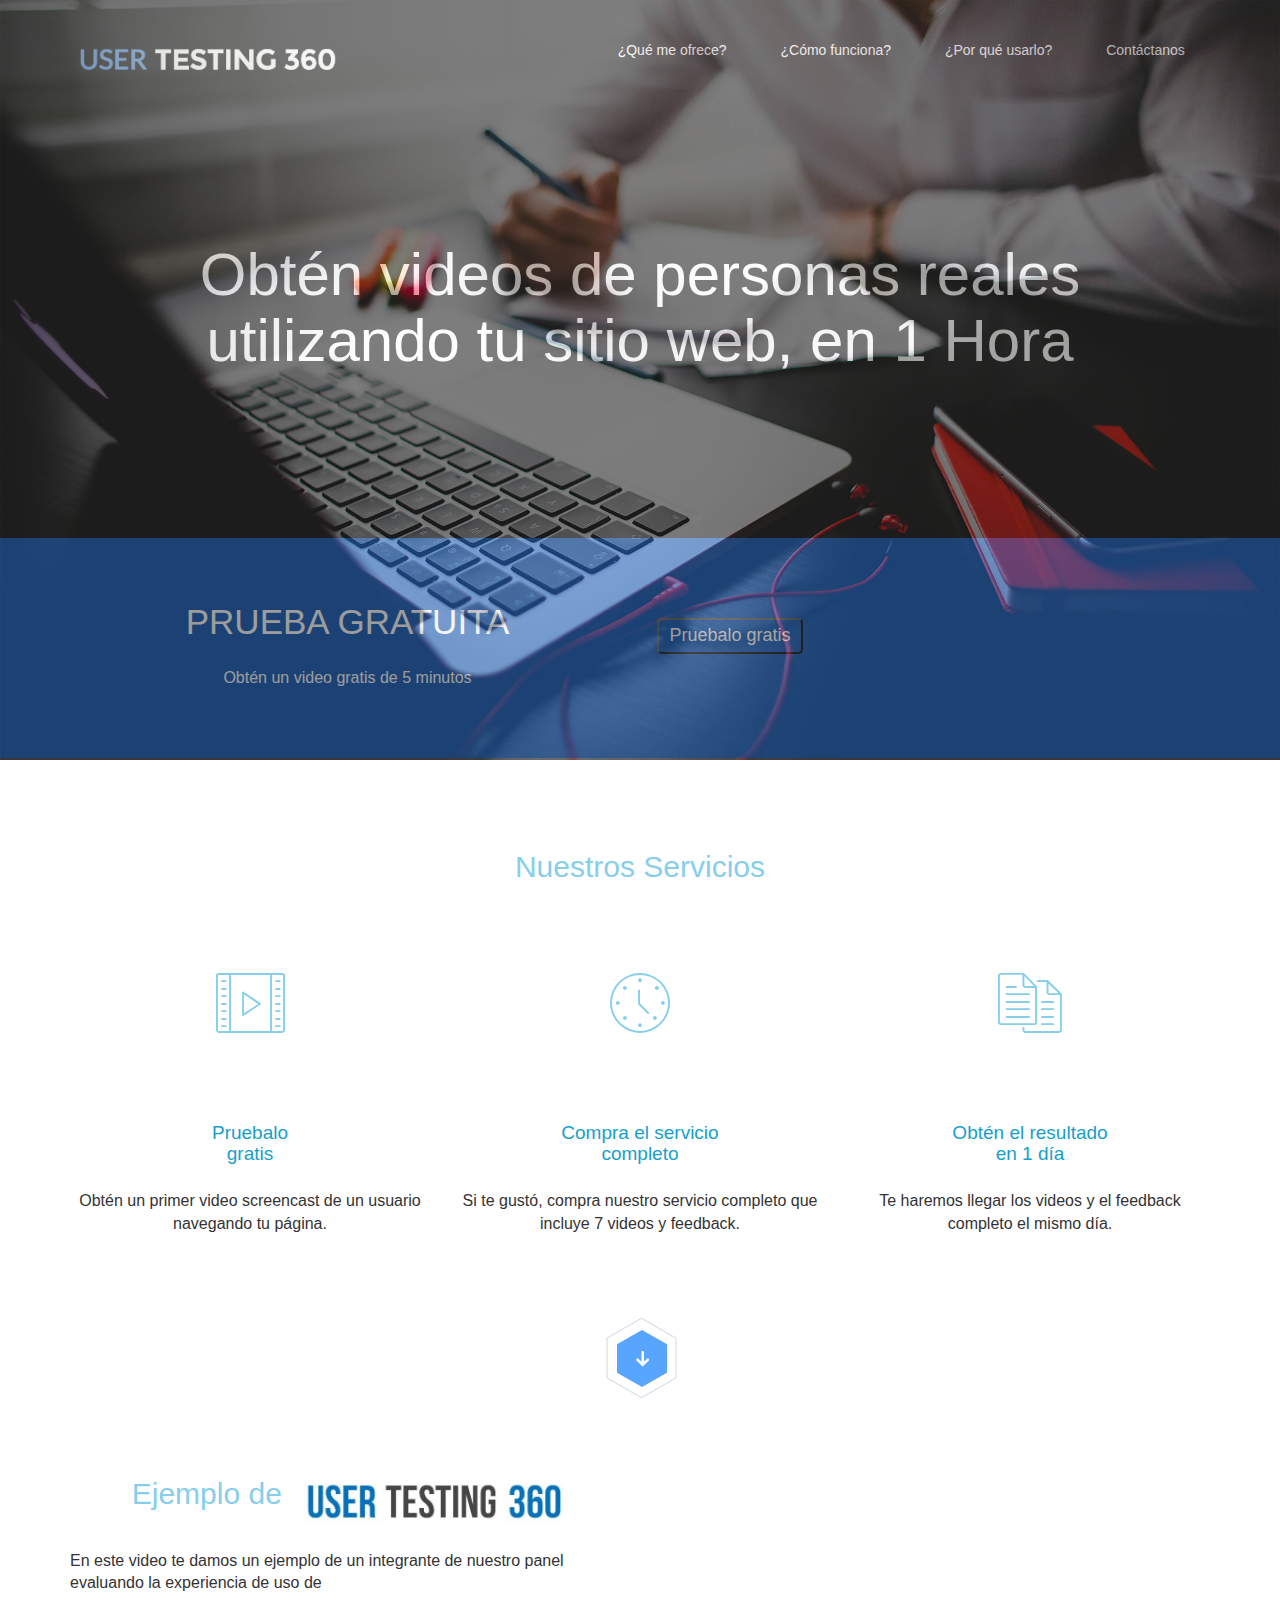
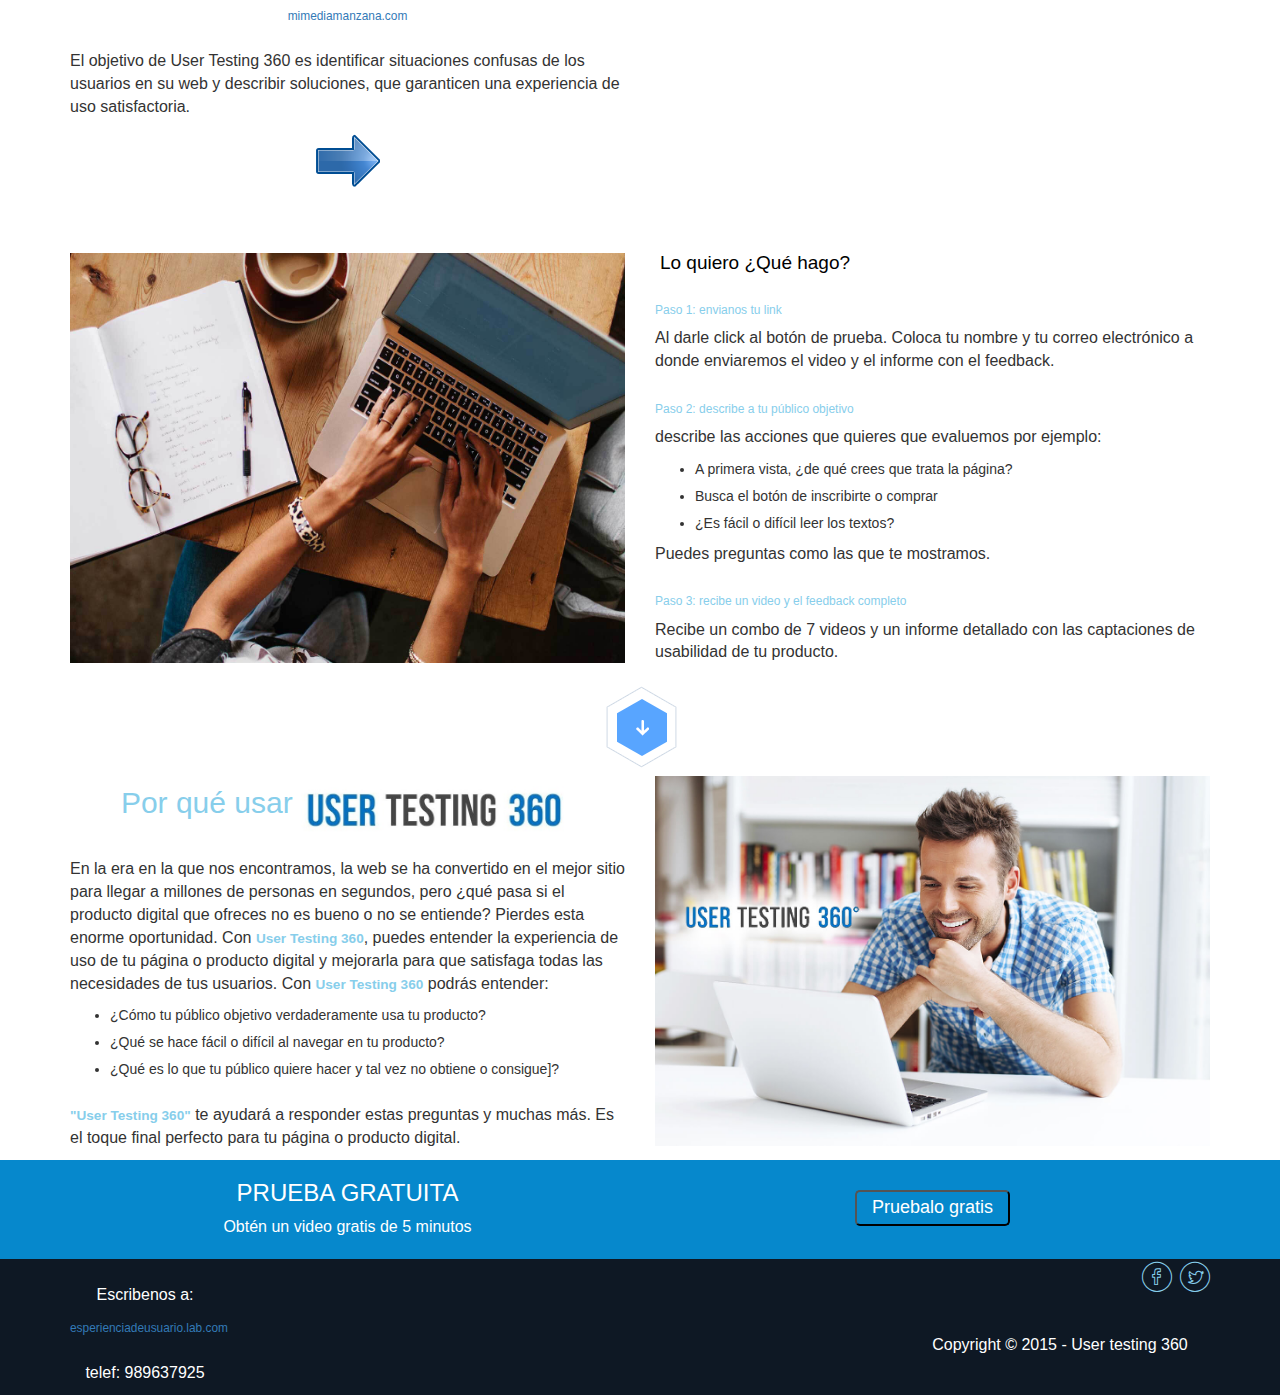
==== index.html @ ddc1708f "contact" ====
<!DOCTYPE html>
<html lang="en">
	<head>
	  	<meta charset="utf-8">
	  	<title>User Testing 360°</title>
	  	<meta http-equiv="X-UA-Compatible" content="IE=edge">
  	  	<meta name="viewport" content="width=device-width, user-scalable=no, initial-scale=1.0, maximum-scale=1.0, minimum-scale=1.0">
  	  	<link rel="stylesheet" href="css/icomoon.css">
  	  	<link rel="stylesheet" href="css/bootstrap.min.css">
	  	<link rel="stylesheet" href="css/main.css">
	  	<link rel="stylesheet" href="contact.html">
	</head>
	<body>
		<!--Escribe aqui tu codigo-->
   <!-------------------------HEADER------------->
   <header>
     <div class="oscuro">
       <div class="container">
        <div class="row">
            <div class="col-md-5">
               <img class="img-responsive" src="image/user-r.png" alt=""> 
            </div>
            <div class="col-md-7">
              <nav>
               <ul class="list-inline">
                 <li><a href="">¿Qué me ofrece?</a></li>
                 <li><a href="">¿Cómo funciona?</a></li>
                 <li><a href="">¿Por qué usarlo?</a></li>
                 <li><a href="contact.html">Contáctanos</a></li>  
               </ul> 
              </nav>
            </div>
         </div>
         <div class="frase">
           <h1>Obtén videos de personas reales utilizando tu sitio web, en 1 Hora</h1>  
         </div> 
       </div>
       <div class="azul">
           <div class="container">
               <div class="row">
                   <div class="col-md-6">
                      <h3>PRUEBA GRATUITA</h3> 
                      <p>Obtén un video gratis de 5 minutos</p>
                   </div>
                   <div class="col-md-6 boton">
                       <button>Pruebalo gratis</button>
                   </div>
               </div>
           </div>
       </div>
     </div>
   </header>
    <!-------------------------NUESTROS SERVICIOS------------->
   <section class="servicios">
      <div class="container">
        <h4>Nuestros Servicios</h4>
        <div class="row">
            <div class="col-md-4">
                <div class="icon-container">
                  <i class="icon-video"></i>  
                </div>
                <h5 class="video">Pruebalo gratis</h5>
                <p>Obtén un primer video screencast de un usuario navegando tu página.</p>
            </div>
            <div class="col-md-4">
                 <div class="icon-container">
                   <i class="icon-clock"></i> 
                </div>
                <h5>Compra el servicio completo</h5>
                <p>Si te gustó, compra nuestro servicio completo que incluye 7 videos y feedback.</p>
            </div>
            <div class="col-md-4">
                 <div class="icon-container">
                    <i class="icon-documents"></i>
                </div>
                <h5>Obtén el resultado en 1 día</h5>
                <p>Te haremos llegar los videos y el feedback completo el mismo día.</p>
            </div>
        </div>  
      </div> 
   </section> 
     <!-------------------------EJEMPLO------------->
     <section class="ejemplo">
         <div class="container">
            <img class="separador" src="image/separador.png" alt="">
             <div class="row">
                <div class="col-md-6">
                   <h4>Ejemplo de</h4>
                   <img class="logo" src="image/logo-2.jpg" alt="">
                   <p>En este video te damos un ejemplo de un integrante de nuestro panel evaluando la experiencia de uso de</p> 
                   <small><a href="">mimediamanzana.com</a></small>
                   <p>El objetivo de User Testing 360 es identificar situaciones confusas de los usuarios en su web y describir soluciones, que garanticen una experiencia de uso satisfactoria.</p>
                   <img class="flecha" src="image/flecha.png" alt="">
                </div>
                <div class="col-md-6">
                   <iframe class="embed-responsive-item" src="https://www.youtube.com/embed/u7MDfG9ZJTU?rel=0&amp;controls=0" frameborder="0" width="100%" height="310" allowfullscreen></iframe>
                   
                </div>
             </div>
             <div class="row">
                <div class="col-md-6">
                    <img src="image/sec-2.jpg" width="100%" height="410" alt="">
                </div>
                <div class="col-md-6 inf">
                    <h5>Lo quiero ¿Qué hago?</h5>
                    <h6>Paso 1: envianos tu link</h6>
                    <p>Al darle click al botón de prueba. Coloca tu nombre y tu correo electrónico a donde enviaremos el video y el informe con el feedback.</p>
                    <h6>Paso 2: describe a tu público objetivo</h6>
                    <p>describe las acciones que quieres que evaluemos por ejemplo:</p>
                    <ul>
                        <li>A primera vista, ¿de qué crees que trata la página?</li>
                        <li>Busca el botón de inscribirte o comprar</li>
                        <li>¿Es fácil o difícil leer los textos?</li>
                    </ul>
                    <p>Puedes preguntas como las que te mostramos.</p>
                    <h6>Paso 3: recibe un video y el feedback completo</h6>
                    <p>Recibe un combo de 7 videos y un informe detallado con las captaciones de usabilidad de tu producto.</p>
                </div>
             </div>
         </div>
     </section>
      <!-------------------------USER------------->
      <section class="user">
          <div class="container">
             <img src="image/separador.png" alt=""> 
            <div class="row">
               <div class="col-md-6 uso">
                  <h4>Por qué usar</h4>
                  <img class="logo" src="image/logo-2.jpg" alt=""> 
                  <p>En la era en la que nos encontramos, la web se ha convertido en el mejor sitio para llegar a millones de personas en segundos, pero ¿qué pasa si el producto digital que ofreces no es bueno o no se entiende? Pierdes esta enorme oportunidad. Con <small>User Testing 360</small>, puedes entender la experiencia de uso de tu página o producto digital y mejorarla para que satisfaga todas las necesidades de tus usuarios. Con <small>User Testing 360</small> podrás entender:</p>
                    <ul>
                        <li>¿Cómo tu público objetivo verdaderamente usa tu producto?</li>
                        <li>¿Qué se hace fácil o difícil al navegar en tu producto?</li>
                        <li>¿Qué es lo que tu público quiere hacer y tal vez no obtiene o consigue]?</li>
                    </ul>
                    <p><small>"User Testing 360"</small> te ayudará a responder estas preguntas y muchas más. Es el toque final perfecto para tu página o producto digital.</p>
                </div>
                <div class="col-md-6">
                    <img src="image/banner.jpg" width="100%" alt="">
                </div>
               </div>
             </div>  
          </section>
          <!-------------------------PRUEBA------------->
          <section class="prueb">
              <div class="container">
                  <div class="row prueba">
                      <div class="col-md-6">
                         <h3>PRUEBA GRATUITA</h3> 
                         <p>Obtén un video gratis de 5 minutos</p>
                      </div>
                      <div class="col-md-6 boton">
                         <button>Pruebalo gratis</button> 
                      </div>
                  </div>
              </div>
          </section>
          <!-------------------------FOOTER------------->
          <footer>
              <div class="container">
                 <div class="row">
                     <div class="col-md-6 write">
                        <p>Escribenos a:</p> 
                        <small><a href="">esperienciadeusuario.lab.com</a></small>
                        <p>telef: 989637925</p>
                     </div>
                     <div class="col-md-6">
                        <div class="icon">
                         <i class="icon-facebook"></i>
                         <i class="icon-twitter"></i>
                         </div>
                         <p class="copy">Copyright &copy; 2015 - User testing 360</p>
                     </div>
                 </div>
                  
              </div>
          </footer>
    </body>
</html>
---- css/icomoon.css ----
@font-face {
	font-family: 'icomoon';
	src:url('../fonts/icomoon.eot?6zm5h9');
	src:url('../fonts/icomoon.eot?6zm5h9#iefix') format('embedded-opentype'),
		url('../fonts/icomoon.ttf?6zm5h9') format('truetype'),
		url('../fonts/icomoon.woff?6zm5h9') format('woff'),
		url('../fonts/icomoon.svg?6zm5h9#icomoon') format('svg');
	font-weight: normal;
	font-style: normal;
}

[class^="icon-"], [class*=" icon-"] {
	font-family: 'icomoon';
	speak: none;
	font-style: normal;
	font-weight: normal;
	font-variant: normal;
	text-transform: none;
	line-height: 1;

	/* Better Font Rendering =========== */
	-webkit-font-smoothing: antialiased;
	-moz-osx-font-smoothing: grayscale;
}

.icon-laptop:before {
	content: "\e001";
}
.icon-document:before {
	content: "\e005";
}
.icon-documents:before {
	content: "\e006";
}
.icon-search:before {
	content: "\e007";
}
.icon-presentation:before {
	content: "\e00e";
}
.icon-video:before {
	content: "\e011";
}
.icon-envelope:before {
	content: "\e028";
}
.icon-gears:before {
	content: "\e02b";
}
.icon-pencil:before {
	content: "\e032";
}
.icon-tools:before {
	content: "\e033";
}
.icon-tools-2:before {
	content: "\e034";
}
.icon-magnifying-glass:before {
	content: "\e037";
}
.icon-profile-male:before {
	content: "\e040";
}
.icon-profile-female:before {
	content: "\e041";
}
.icon-speedometer:before {
	content: "\e051";
}
.icon-clock:before {
	content: "\e055";
}
.icon-alarmclock:before {
	content: "\e059";
}
.icon-happy:before {
	content: "\e05b";
}
.icon-sad:before {
	content: "\e05c";
}
.icon-facebook:before {
	content: "\e05d";
}
.icon-twitter:before {
	content: "\e05e";
}
.icon-linkedin:before {
	content: "\e062";
}
---- css/main.css ----
/*-------------GENERAL-------------*/

body{
    margin: 0;
    padding: 0;
    text-align: center;
}

/*-------------HEADER-------------*/
.oscuro{
    background: #000;
    opacity: 0.5;
    padding-top: 40px;
}
header{
    background-image: url(../image/large.jpg);
    background-repeat: no-repeat;
    background-size: cover;
    height: 760px;
    color: #fff;
}
header img{
    width: 60%;
}
header li a{
    color: #fff;
    list-style: none;
    text-decoration: none;
    margin-left: 40px;
}
header .frase{
   height: 460px; 
   text-align: center;
   display: table;
}
header h1{
   font-size: 60px;
    display: table-cell;
    vertical-align: middle;
}
header .azul{
    background: #004aaf;
    height: 220px;
}
.azul h3{
    font-size: 35px;
    margin-top: 65px;
}
header button{
    background: #004aaf;
    border: 3px solid #fff 0.5;
    border-radius: 5px;
    font-size: 18px;
    padding: 3px 10px;
}
header .boton{
   margin-top: 80px; 
   width: 180px;    
}
/*-------------NUESTROS SERVICIOS-------------*/
.servicios h4{
    text-align: center;
    color: skyblue;
    font-size: 30px;
    margin: 90px 0;
}
.icon-container{
    width: 150px;
    height: 150px;
    margin: 0 auto;
    text-align: center;
    font-size: 60px;
    color: skyblue;
}
.container h5{
    text-align: center;
    color: #17a0c9;
    font-size: 19px;
    width: 170px;
    margin: auto;
}
.container .video{
   width: 100px; 
}
.container p{
    text-align: center;
    font-size: 16px;
    margin-top: 25px;
}
/*-------------EJEMPLO-------------*/
.separador{
    margin: 60px 0;
}
.ejemplo h4{
    color: skyblue;
    font-size: 30px;
    width: 180px;
    display: inline-block;
    text-align: center;
}
.logo{
    width: 50%;
}
.ejemplo p{
    text-align: left;
}
.ejemplo .flecha{
    margin-bottom: 60px;
}
.ejemplo .inf{
    text-align: left
}
.inf h5{
    margin-left: 0;
    width: 200px;
    padding: 0;
    color: #000;
}
.inf h6{
    color: skyblue;
    margin-top: 30px;
}
.inf p{
   margin-top: 10px;
}
.inf ul li{
    margin-bottom: 7px;
}
/*------------USER-------------*/
.user h4{
    color: skyblue;
    font-size: 30px;
    width: 180px;
    display: inline-block;
}
.uso p{
    text-align: left    
}
.uso ul li{
    text-align: left;
    margin-bottom: 7px;
    
}
.uso small{
    color: skyblue;
    font-weight: bold;
}
/*------------PRUEBA------------*/
.container .prueba{
    color: #fff;
}
.prueb{
    background: #0688cc;
}
.prueba p{
    margin-top: 5px;
    margin-bottom: 20px
}
.prueba button{
   background: #0688cc;
   border-radius: 5px;
   border: 3px solid #fff 0.5;
    font-size: 18px;
    padding: 3px 15px;
}
.prueba .boton{
    margin-top: 30px;
}
/*------------FOOTER------------*/
footer{
    background: #0e1824;
    color: #fff;
}
footer .write{
    text-align: left
}
footer p{
    width: 150px;
    padding: 0;
}
footer .icon{
    width: 150px;
    height: 50px;
    margin: 0 auto;
    text-align: right;
    font-size: 30px;
    color: skyblue;
    margin-right: 0;
}
footer .copy{
    float: right;
    width: 300px;
}
/*------------CONTACTANOS------------*/

.user-testing{
    background-image: url(../image/large.jpg);
    background-repeat: no-repeat;
    background-size: cover;
   
}
.formulario{
    background: #fff;
    width: 700px;
    margin: auto;
    margin-top: 70px;
    border-top: 6px solid skyblue;
}
.formulario h3{
    text-align: left;
    padding-left: 35px;
}
.formulario ul li{
    list-style: none;
    text-align: left;
    margin-bottom: 17px;
    font-weight: bold;
}
.formulario .i{
    width: 350px;
    float: left;
    margin-bottom: 10px;
}
.formulario textarea{
    float: left;
    width: 350px;
    margin-bottom: 10px;
    height: 130px;
}
.formulario .boton{
    float: left;
    background:#19a6e0; 
    color: #fff;
    text-align: center;
    width: 110px;
}
.formulario .box{
    float:left;
    width: 240px;
    margin: 15px 73px;
}
.formulario .powered{
    text-align: left;
    margin-left: 20px;
    width: 230px;
    }
.formulario .report{
    text-align: right;
    width: 200px;
    
}
hr{
    width: 600px;
    margin-left: 35px;
}
.formulario a{
    color: #061980;
    text-decoration: underline;
}
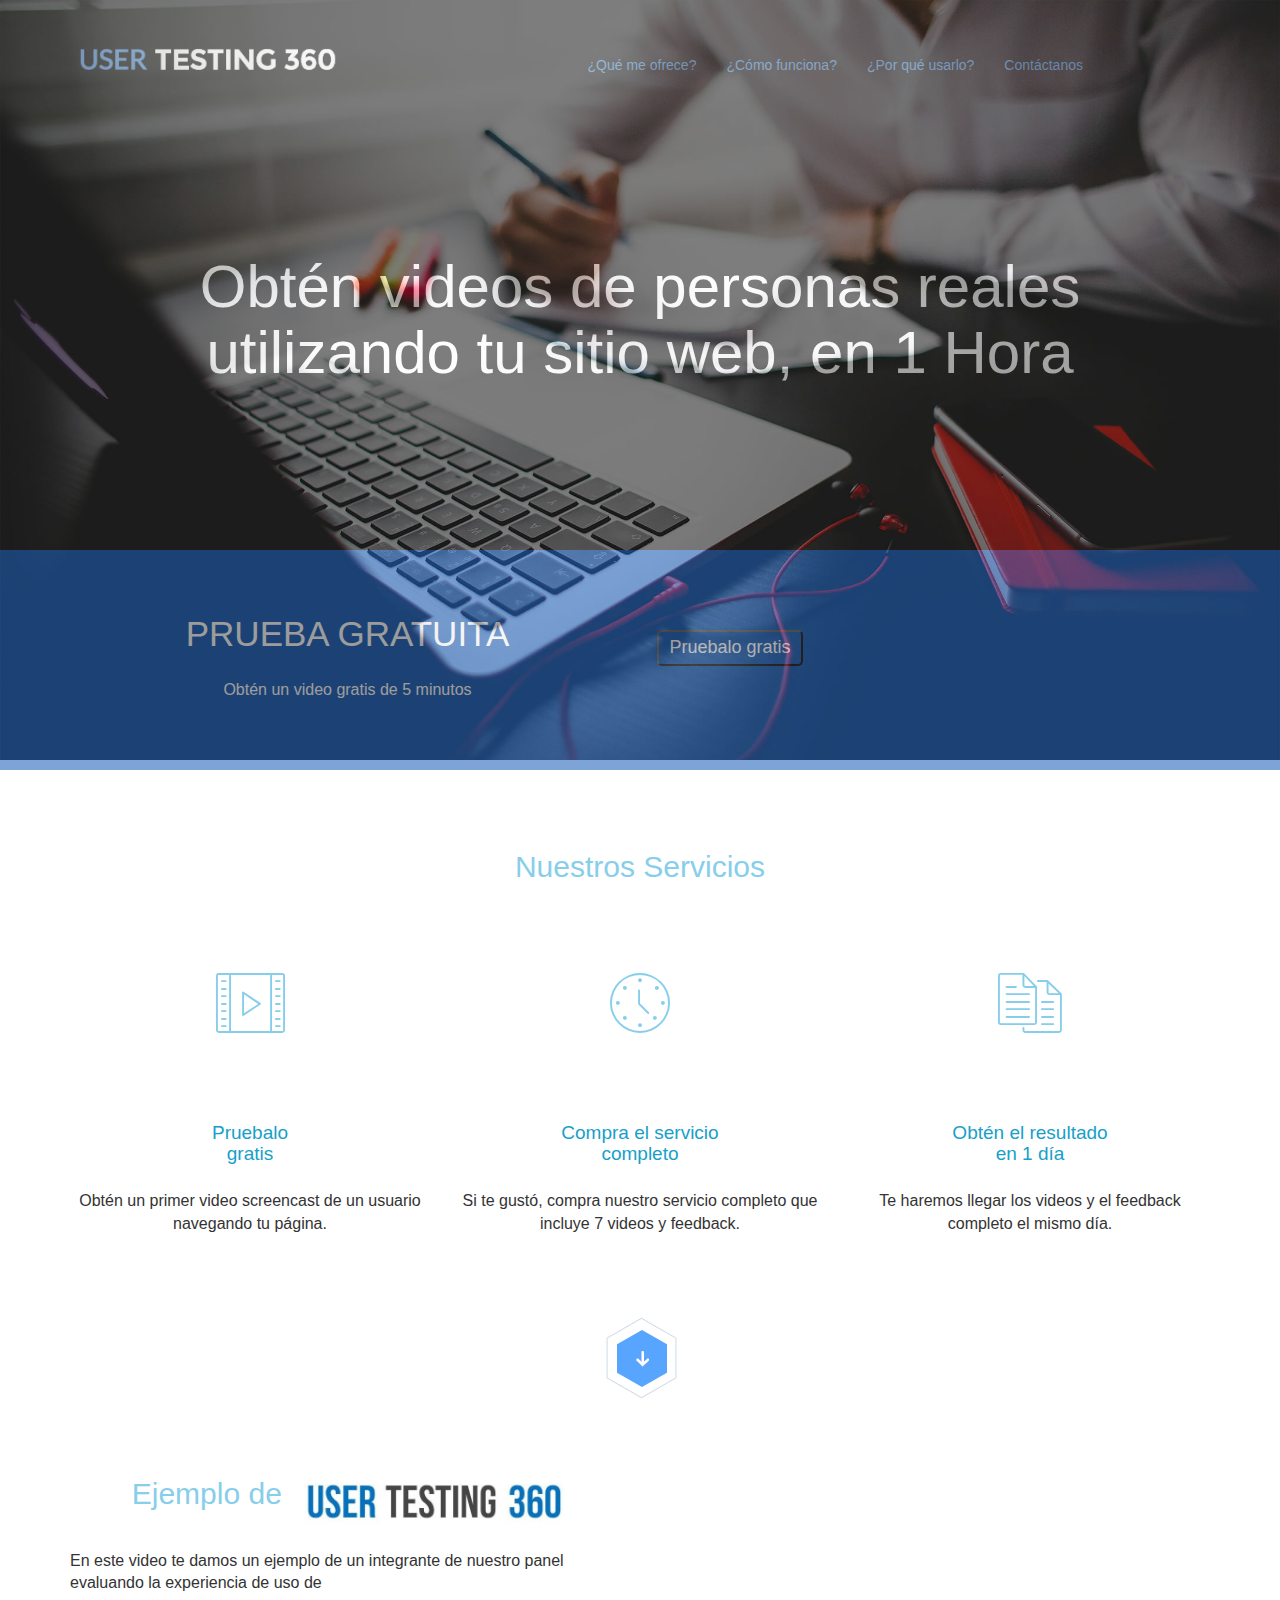
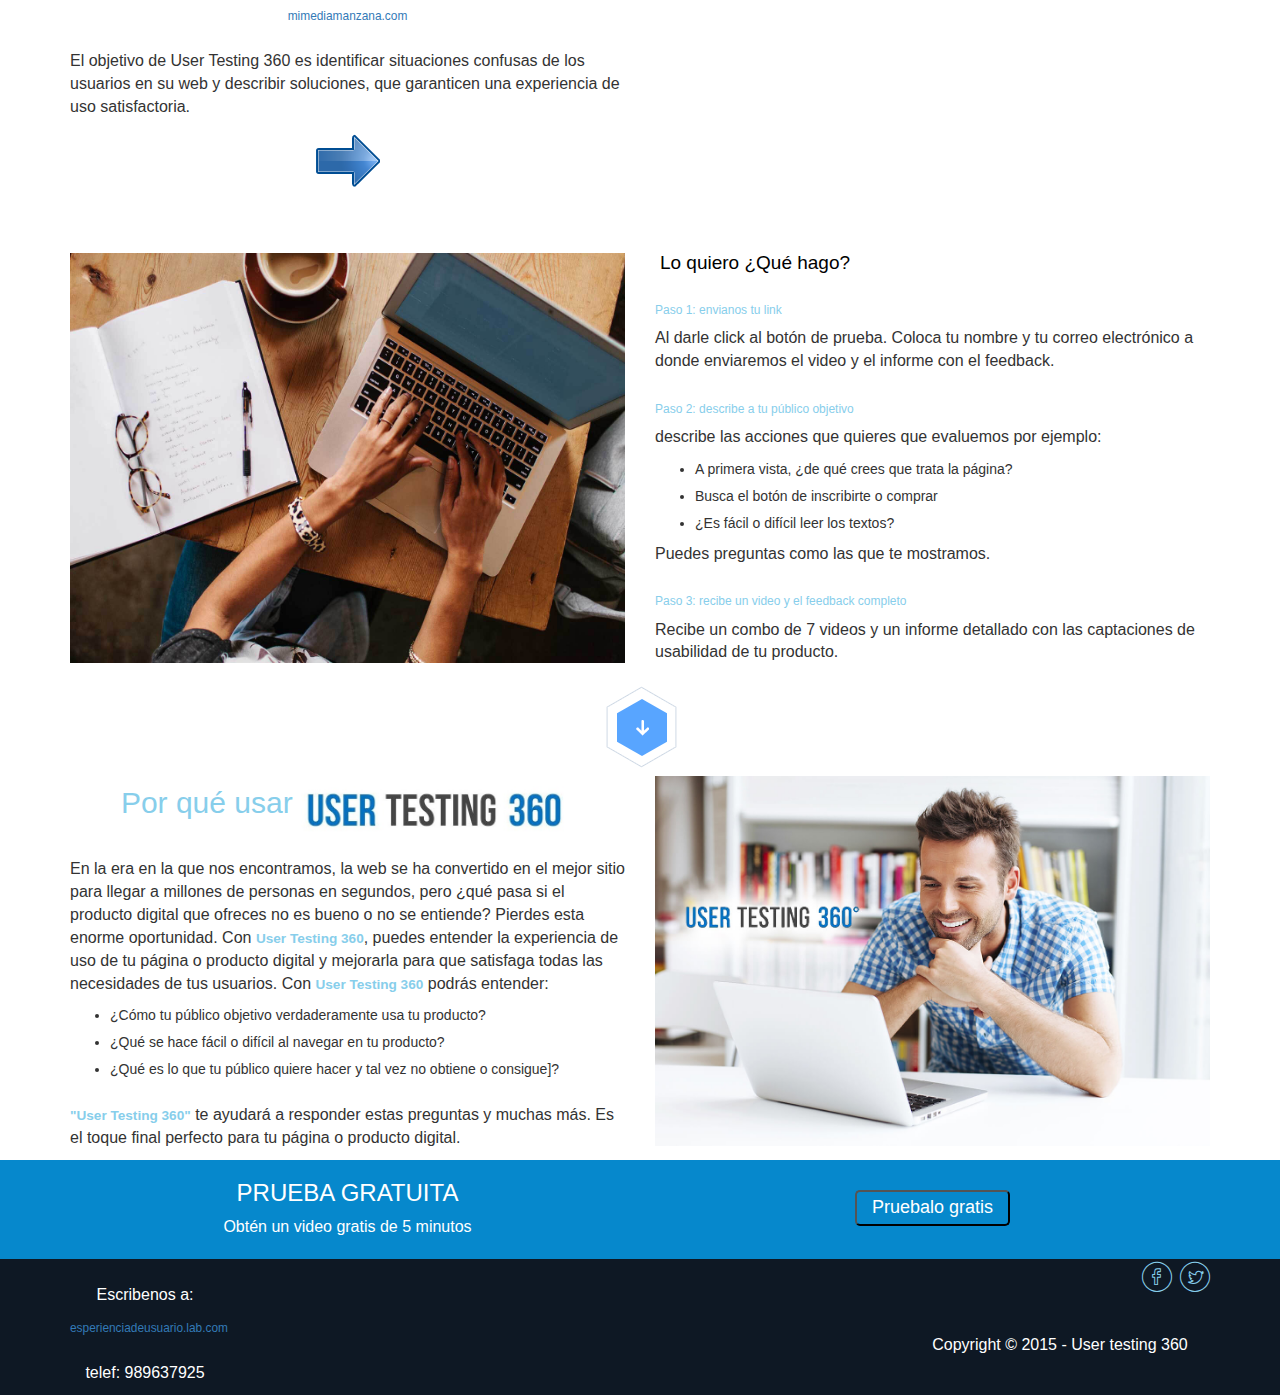
==== commit 5d0605d3: "boostrap" ====
--- a/index.html
+++ b/index.html
@@ -9,6 +9,8 @@
   	  	<link rel="stylesheet" href="css/bootstrap.min.css">
 	  	<link rel="stylesheet" href="css/main.css">
 	  	<link rel="stylesheet" href="contact.html">
+	  	<link rel="stylesheet" href="css/queries.css">
+	  	<link rel="stylesheet" href="css/bootstrap.css">
 	</head>
 	<body>
 		<!--Escribe aqui tu codigo-->
@@ -21,8 +23,8 @@
                <img class="img-responsive" src="image/user-r.png" alt=""> 
             </div>
             <div class="col-md-7">
-              <nav>
-               <ul class="list-inline">
+              <nav id="navbarCollapse" class="collapse navbar-collapse">
+               <ul class="nav navbar-nav">
                  <li><a href="">¿Qué me ofrece?</a></li>
                  <li><a href="">¿Cómo funciona?</a></li>
                  <li><a href="">¿Por qué usarlo?</a></li>
@@ -56,7 +58,7 @@
         <h4>Nuestros Servicios</h4>
         <div class="row">
             <div class="col-md-4">
-                <div class="icon-container">
+                <div class="icon-container icon-circle">
                   <i class="icon-video"></i>  
                 </div>
                 <h5 class="video">Pruebalo gratis</h5>
--- a/css/main.css
+++ b/css/main.css
@@ -22,12 +22,7 @@
 header img{
     width: 60%;
 }
-header li a{
-    color: #fff;
-    list-style: none;
-    text-decoration: none;
-    margin-left: 40px;
-}
+
 header .frase{
    height: 460px; 
    text-align: center;
@@ -217,13 +212,13 @@
     font-weight: bold;
 }
 .formulario .i{
-    width: 350px;
+    width: 77%;
     float: left;
     margin-bottom: 10px;
 }
 .formulario textarea{
     float: left;
-    width: 350px;
+    width: 77%;
     margin-bottom: 10px;
     height: 130px;
 }
@@ -232,22 +227,22 @@
     background:#19a6e0; 
     color: #fff;
     text-align: center;
-    width: 110px;
+    width: 25%;
 }
 .formulario .box{
     float:left;
-    width: 240px;
+    width: 50%;
     margin: 15px 73px;
 }
 .formulario .powered{
     text-align: left;
     margin-left: 20px;
-    width: 230px;
+    width: 35%;
     }
 .formulario .report{
     text-align: right;
-    width: 200px;
-    
+    width: 20%;
+    margin-left: 290px;
 }
 hr{
     width: 600px;
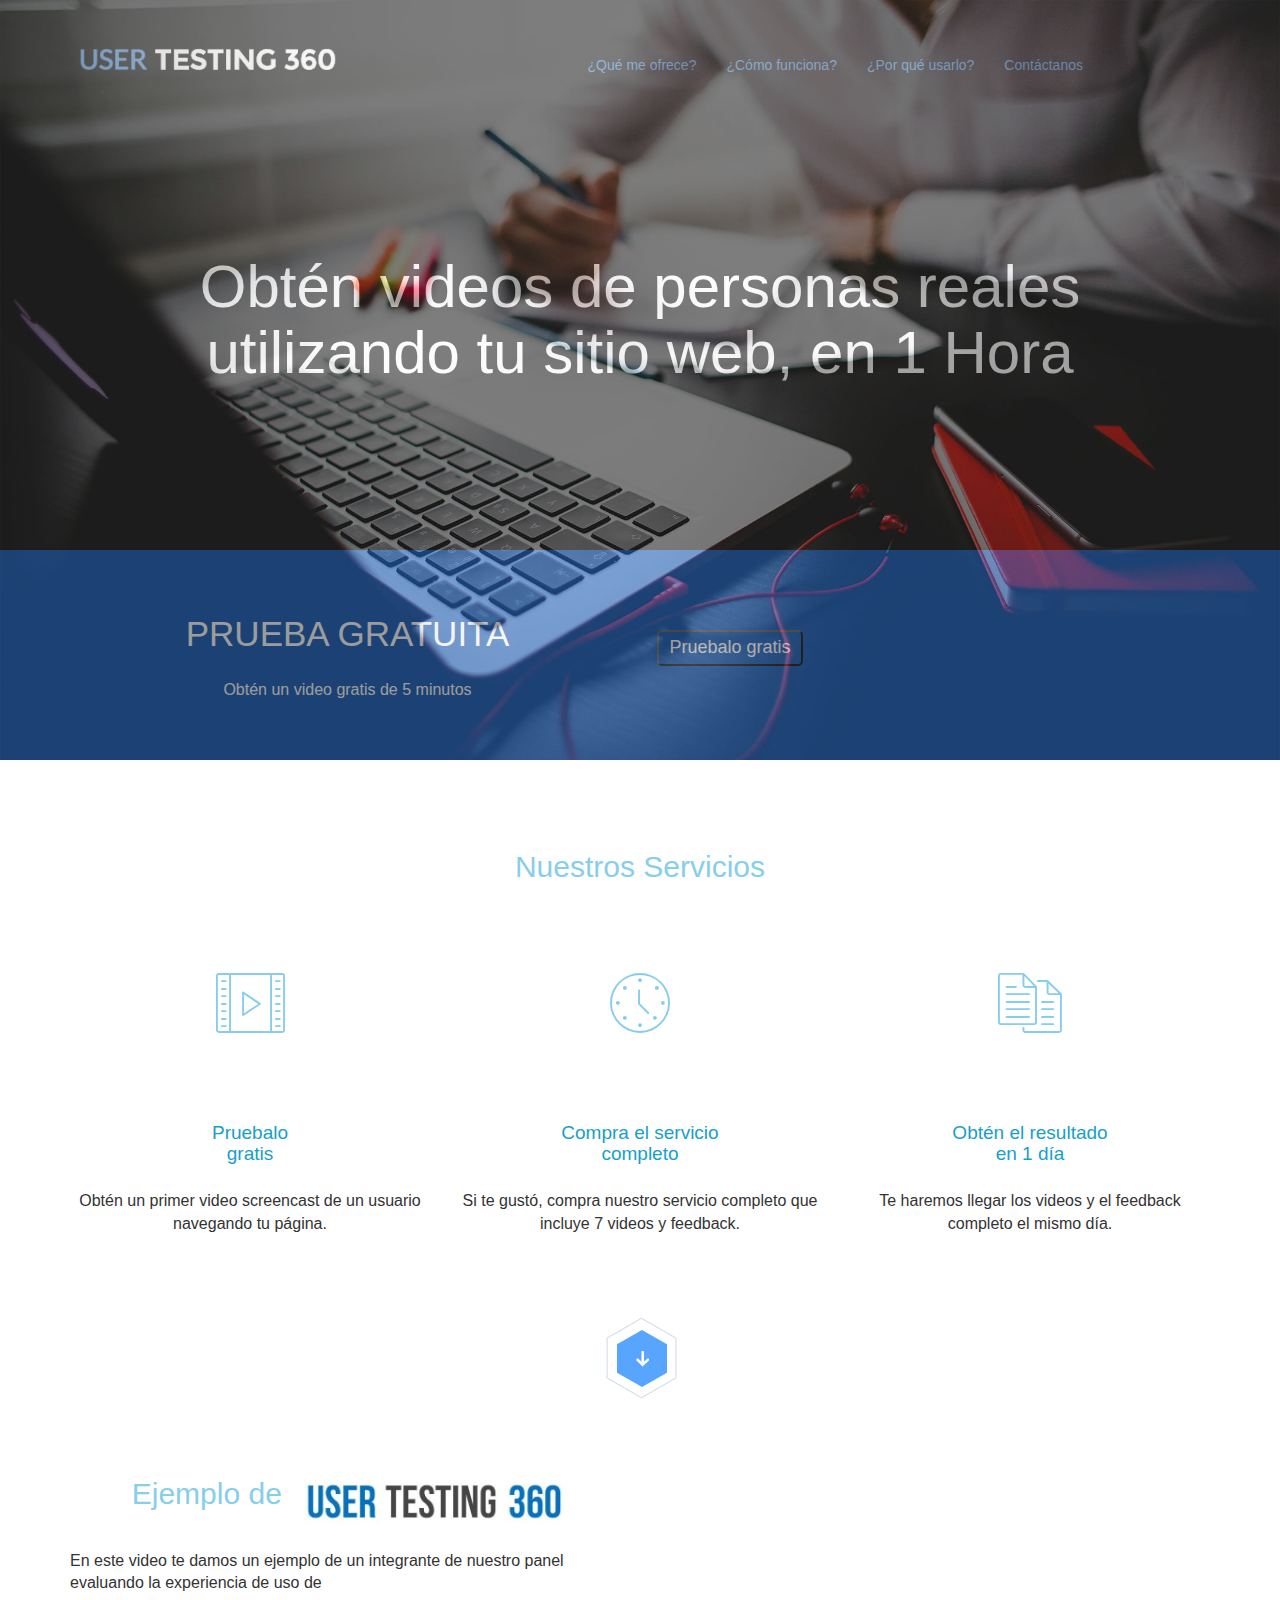
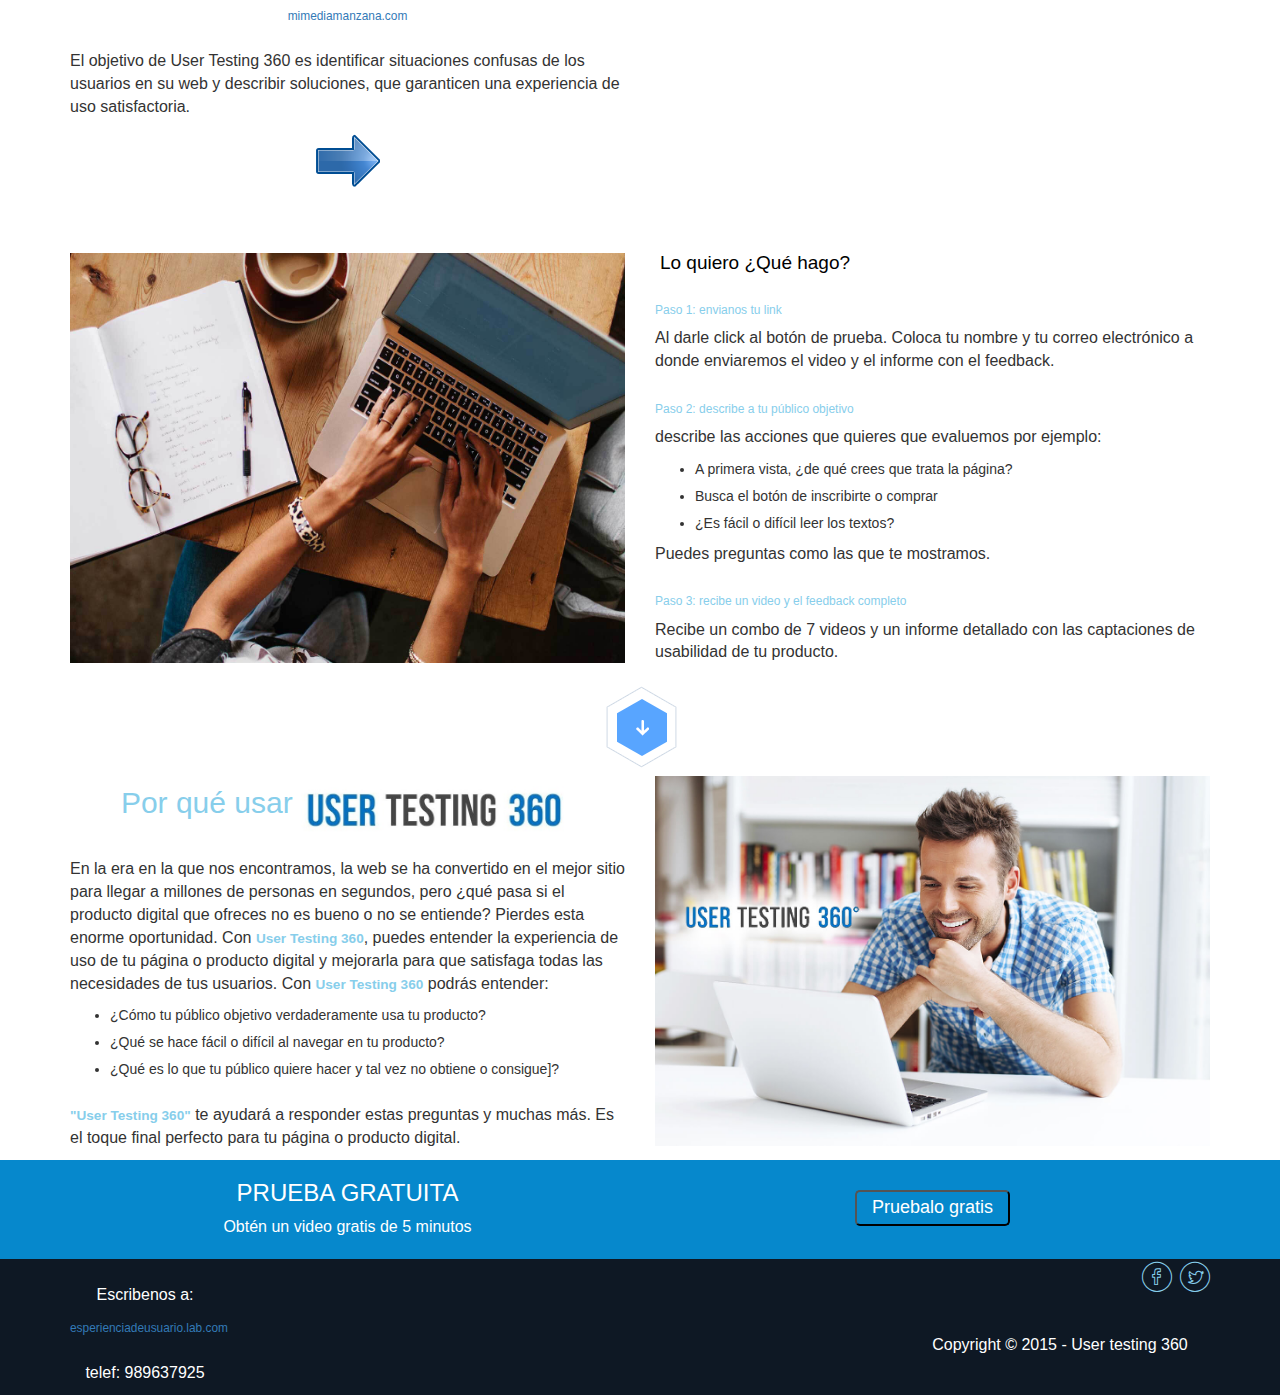
==== commit 33fcc859: "user-responsive" ====
--- a/index.html
+++ b/index.html
@@ -58,7 +58,7 @@
         <h4>Nuestros Servicios</h4>
         <div class="row">
             <div class="col-md-4">
-                <div class="icon-container icon-circle">
+                <div class="icon-container ">
                   <i class="icon-video"></i>  
                 </div>
                 <h5 class="video">Pruebalo gratis</h5>
@@ -84,7 +84,7 @@
      <!-------------------------EJEMPLO------------->
      <section class="ejemplo">
          <div class="container">
-            <img class="separador" src="image/separador.png" alt="">
+           <img class="separador" src="image/separador.png" alt="" >
              <div class="row">
                 <div class="col-md-6">
                    <h4>Ejemplo de</h4>
--- a/css/main.css
+++ b/css/main.css
@@ -22,7 +22,6 @@
 header img{
     width: 60%;
 }
-
 header .frase{
    height: 460px; 
    text-align: center;
@@ -35,7 +34,7 @@
 }
 header .azul{
     background: #004aaf;
-    height: 220px;
+    height: 210px;
 }
 .azul h3{
     font-size: 35px;
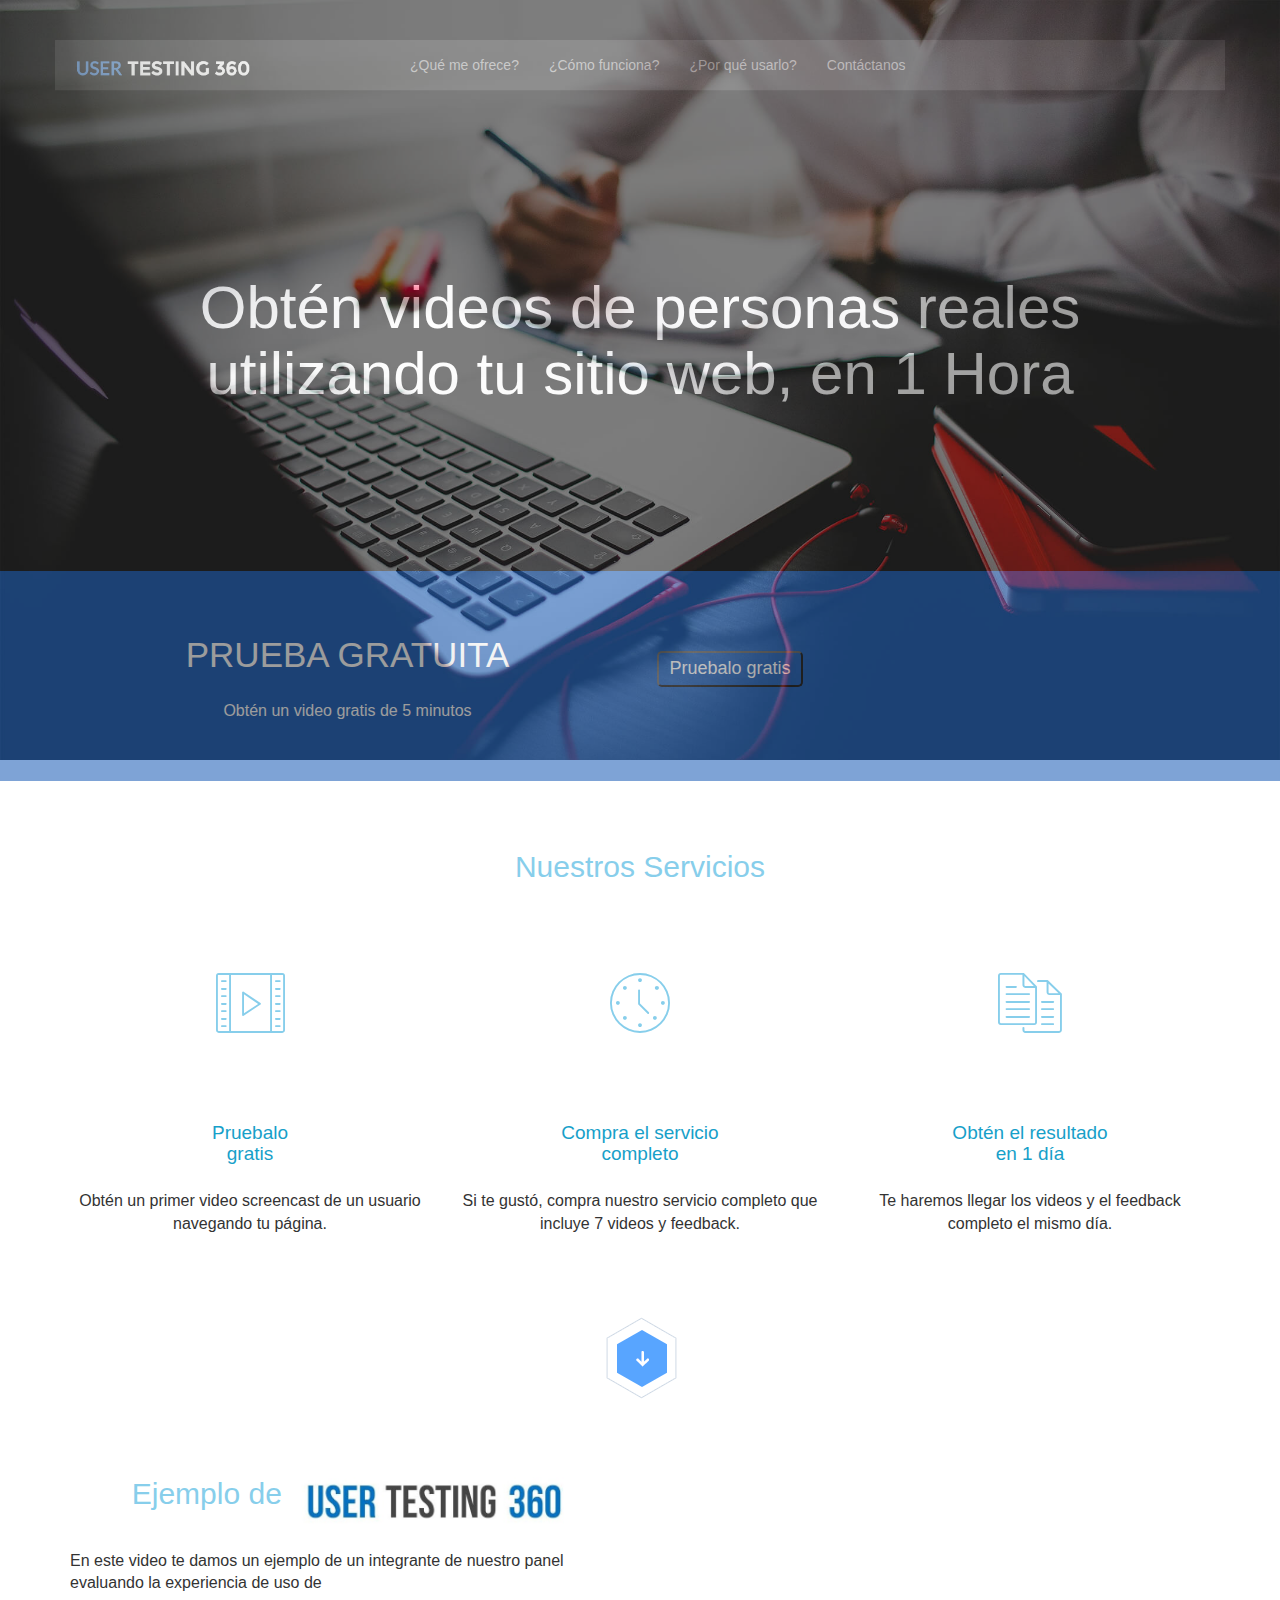
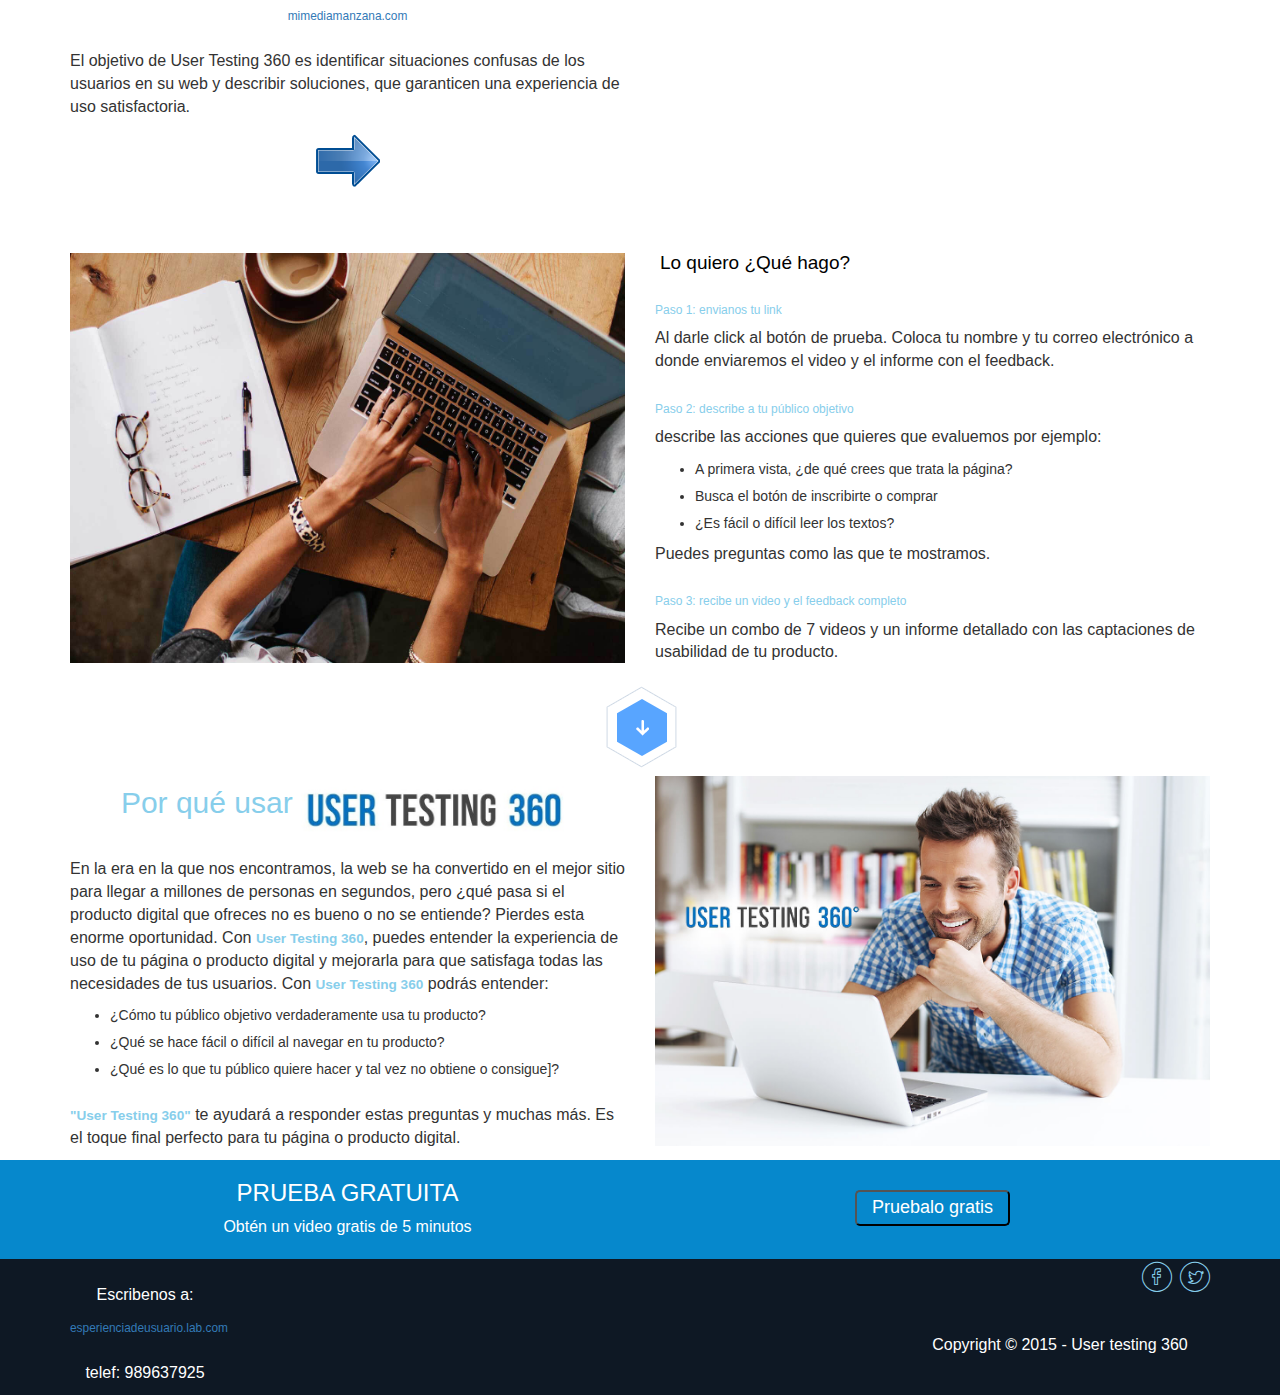
==== commit 348cf260: "menu hamburguesa" ====
--- a/index.html
+++ b/index.html
@@ -19,19 +19,48 @@
      <div class="oscuro">
        <div class="container">
         <div class="row">
-            <div class="col-md-5">
-               <img class="img-responsive" src="image/user-r.png" alt=""> 
-            </div>
-            <div class="col-md-7">
-              <nav id="navbarCollapse" class="collapse navbar-collapse">
-               <ul class="nav navbar-nav">
-                 <li><a href="">¿Qué me ofrece?</a></li>
-                 <li><a href="">¿Cómo funciona?</a></li>
-                 <li><a href="">¿Por qué usarlo?</a></li>
-                 <li><a href="contact.html">Contáctanos</a></li>  
+         <nav class="navbar navbar-inverse navbar-static-top" role="navigation">
+             <div class="container">
+               <div class="navbar-header">
+                  <button type="button" class="navbar-toggle" data-toggle="collapse" data-target="#bs-example-navbar-collapse-1">
+                     <span class="sr-only">Toggle navigation</span>
+                     <span class="icon-bar"></span>
+                     <span class="icon-bar"></span>
+                     <span class="icon-bar"></span>
+                  </button>
+                  <a class="navbar-brand" href=""><img class="img-responsive size-logo" src="image/user-r.png" alt=""></a>
+               </div>
+
+        <!-- Collect the nav links, forms, and other content for toggling -->
+               <div class="collapse navbar-collapse" id="bs-example-navbar-collapse-1">
+                  <ul class="nav navbar-nav navbar-rigth">
+                    <li><a href="#">¿Qué me ofrece?</a></li>
+                    <li><a href="#">¿Cómo funciona?</a></li>
+                    <li><a href="#">¿Por qué usarlo?</a></li>
+                    <li><a href="contact.html">Contáctanos</a></li>
+                  </ul>
+               </div>
+               </div>
+         </nav>
+          <!--<nav class="navbar navbar-static-top" role="navigation">  
+            <div class="navbar-header">
+               <button type="button" class="navbar-toggle" data-toggle="collapse" data-target=".navbar-ex1-collapse">
+                   <span class="sr-only">Desplegar navegación</span>
+                   <span class="icon-bar"></span>
+                   <span class="icon-bar"></span>
+                   <span class="icon-bar"></span>
+               </button> 
+             <a class="navbar-brand" href=""><img class="img-responsive size-logo" src="image/user-r.png" alt=""></a>
+             </div>
+             <div class="collapse navbar-collapse navbar-ex1-collapse">
+               <ul class="nav navbar-nav navbar-right">
+                 <li><a href="#">¿Qué me ofrece?</a></li>
+                 <li><a href="#">¿Cómo funciona?</a></li>
+                 <li><a href="#">¿Por qué usarlo?</a></li>
+                 <li><a href="#">Contáctanos</a></li>  
                </ul> 
-              </nav>
-            </div>
+              </div>
+            </nav> -->
          </div>
          <div class="frase">
            <h1>Obtén videos de personas reales utilizando tu sitio web, en 1 Hora</h1>  
--- a/css/icomoon.css
+++ b/css/icomoon.css
@@ -89,5 +89,7 @@
 .icon-linkedin:before {
 	content: "\e062";
 }
+.icon-menu:before {
+  content: "\e9bd";
+}
 
-
--- a/css/main.css
+++ b/css/main.css
@@ -196,6 +196,7 @@
 .formulario{
     background: #fff;
     width: 700px;
+    height: auto;
     margin: auto;
     margin-top: 70px;
     border-top: 6px solid skyblue;
--- a/css/queries.css
+++ b/css/queries.css
@@ -0,0 +1 @@
+/*------------INDEX HTML------------*/
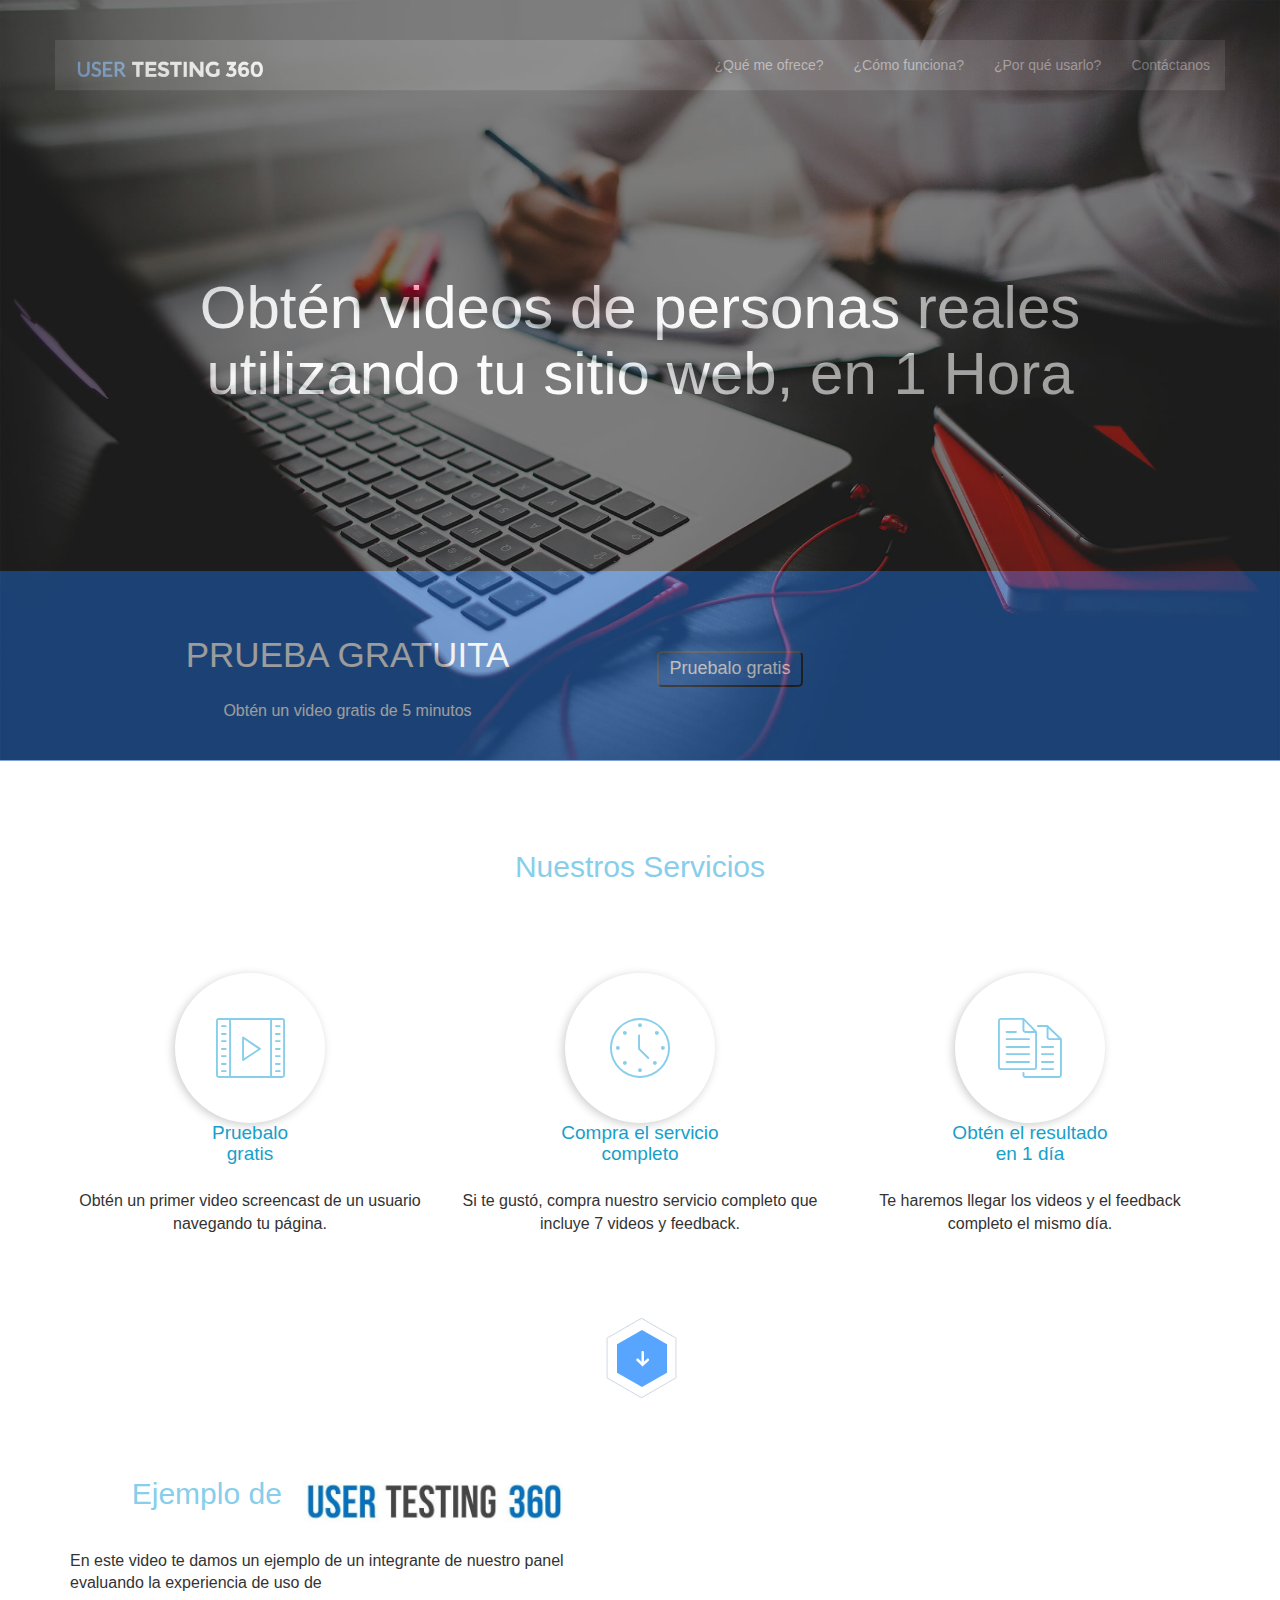
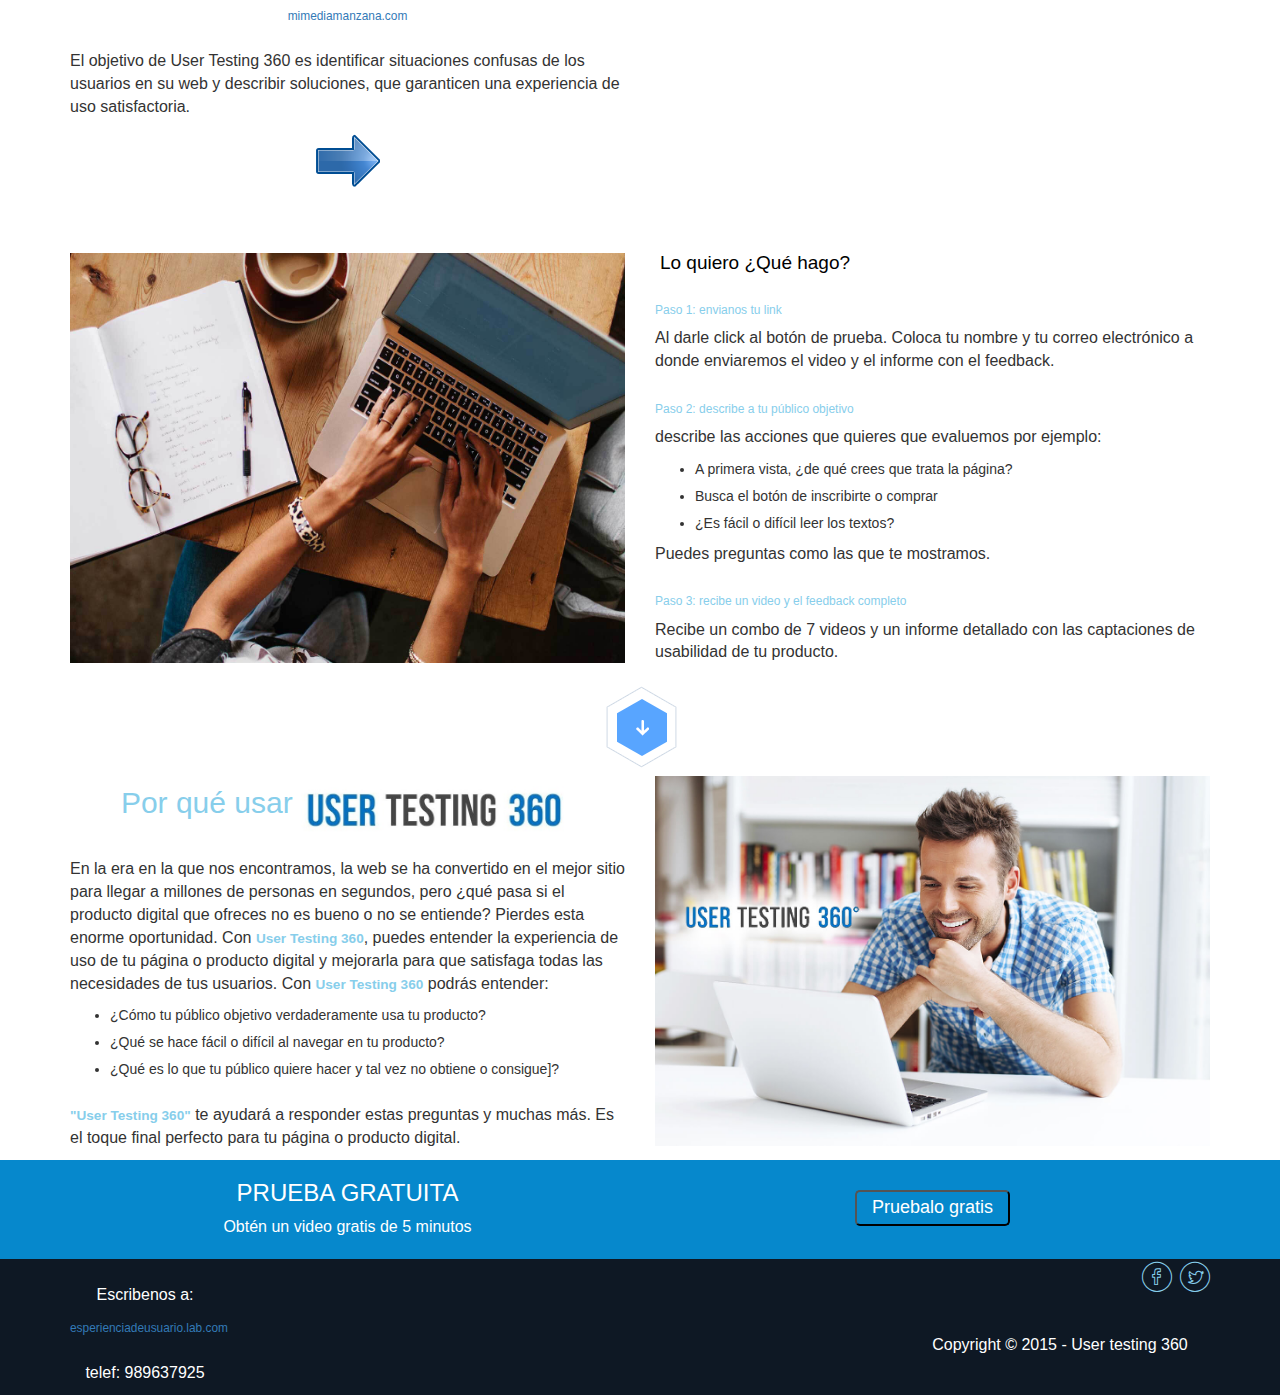
==== commit 915c42e7: "responsive" ====
--- a/index.html
+++ b/index.html
@@ -22,7 +22,7 @@
          <nav class="navbar navbar-inverse navbar-static-top" role="navigation">
              <div class="container">
                <div class="navbar-header">
-                  <button type="button" class="navbar-toggle" data-toggle="collapse" data-target="#bs-example-navbar-collapse-1">
+                  <button type="button" class="navbar-toggle collapsed" data-toggle="collapse" data-target="#bs-example-navbar-collapse-1">
                      <span class="sr-only">Toggle navigation</span>
                      <span class="icon-bar"></span>
                      <span class="icon-bar"></span>
@@ -33,7 +33,7 @@
 
         <!-- Collect the nav links, forms, and other content for toggling -->
                <div class="collapse navbar-collapse" id="bs-example-navbar-collapse-1">
-                  <ul class="nav navbar-nav navbar-rigth">
+                  <ul class="nav navbar-nav navbar-right">
                     <li><a href="#">¿Qué me ofrece?</a></li>
                     <li><a href="#">¿Cómo funciona?</a></li>
                     <li><a href="#">¿Por qué usarlo?</a></li>
@@ -42,25 +42,6 @@
                </div>
                </div>
          </nav>
-          <!--<nav class="navbar navbar-static-top" role="navigation">  
-            <div class="navbar-header">
-               <button type="button" class="navbar-toggle" data-toggle="collapse" data-target=".navbar-ex1-collapse">
-                   <span class="sr-only">Desplegar navegación</span>
-                   <span class="icon-bar"></span>
-                   <span class="icon-bar"></span>
-                   <span class="icon-bar"></span>
-               </button> 
-             <a class="navbar-brand" href=""><img class="img-responsive size-logo" src="image/user-r.png" alt=""></a>
-             </div>
-             <div class="collapse navbar-collapse navbar-ex1-collapse">
-               <ul class="nav navbar-nav navbar-right">
-                 <li><a href="#">¿Qué me ofrece?</a></li>
-                 <li><a href="#">¿Cómo funciona?</a></li>
-                 <li><a href="#">¿Por qué usarlo?</a></li>
-                 <li><a href="#">Contáctanos</a></li>  
-               </ul> 
-              </div>
-            </nav> -->
          </div>
          <div class="frase">
            <h1>Obtén videos de personas reales utilizando tu sitio web, en 1 Hora</h1>  
@@ -131,6 +112,7 @@
              <div class="row">
                 <div class="col-md-6">
                     <img src="image/sec-2.jpg" width="100%" height="410" alt="">
+                    
                 </div>
                 <div class="col-md-6 inf">
                     <h5>Lo quiero ¿Qué hago?</h5>
--- a/css/main.css
+++ b/css/main.css
@@ -20,7 +20,7 @@
     color: #fff;
 }
 header img{
-    width: 60%;
+    width: 200px;
 }
 header .frase{
    height: 460px; 
@@ -34,7 +34,7 @@
 }
 header .azul{
     background: #004aaf;
-    height: 210px;
+    height: 190px;
 }
 .azul h3{
     font-size: 35px;
@@ -65,6 +65,9 @@
     text-align: center;
     font-size: 60px;
     color: skyblue;
+    box-shadow: -2px  2px 10px rgba(0,0,0,0.2);
+    border-radius: 100%;
+    line-height: 150px;
 }
 .container h5{
     text-align: center;
@@ -138,6 +141,16 @@
 .uso small{
     color: skyblue;
     font-weight: bold;
+}
+.pasos .list-pasos {
+    padding-left: 18px;
+}
+.left {
+    background: url(../image/sec-2.jpg) no-repeat;
+    background-attachment: scroll;
+    background-position: left;
+    background-size: cover;
+    height: 470px;
 }
 /*------------PRUEBA------------*/
 .container .prueba{
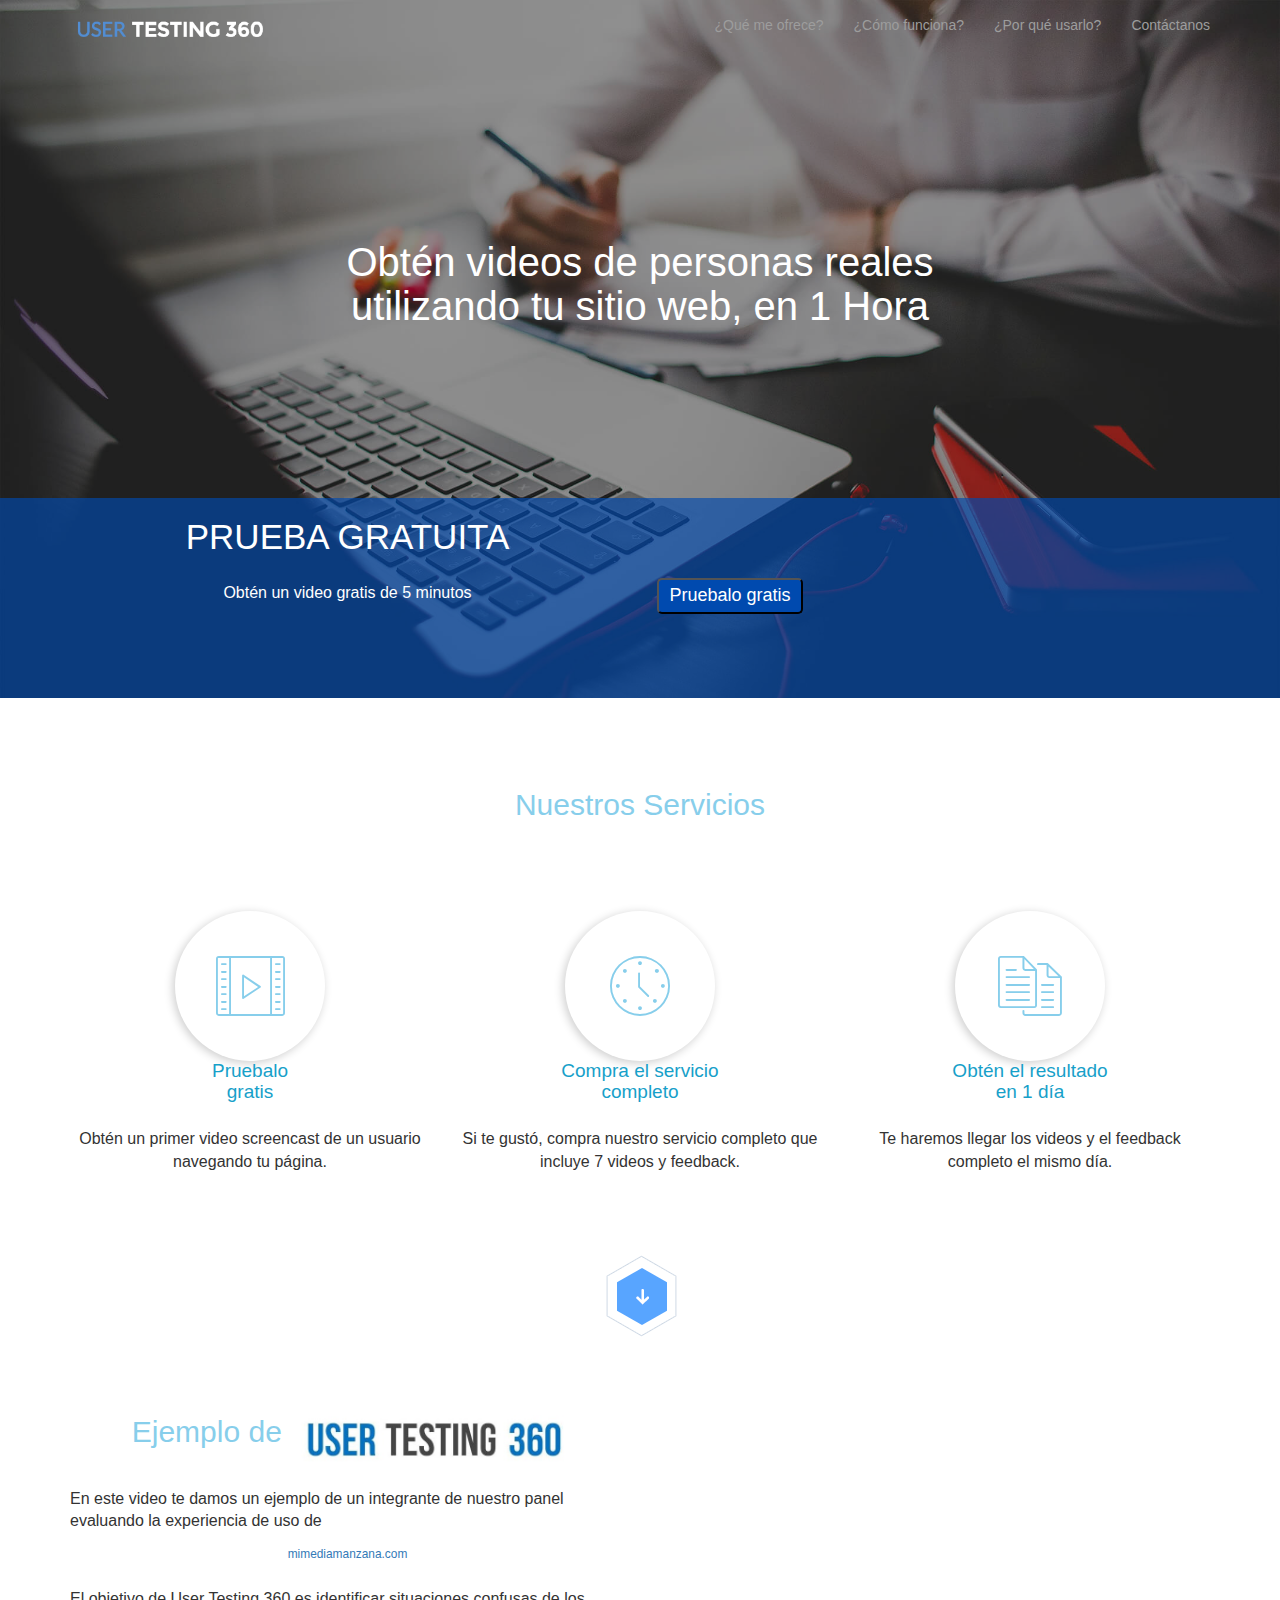
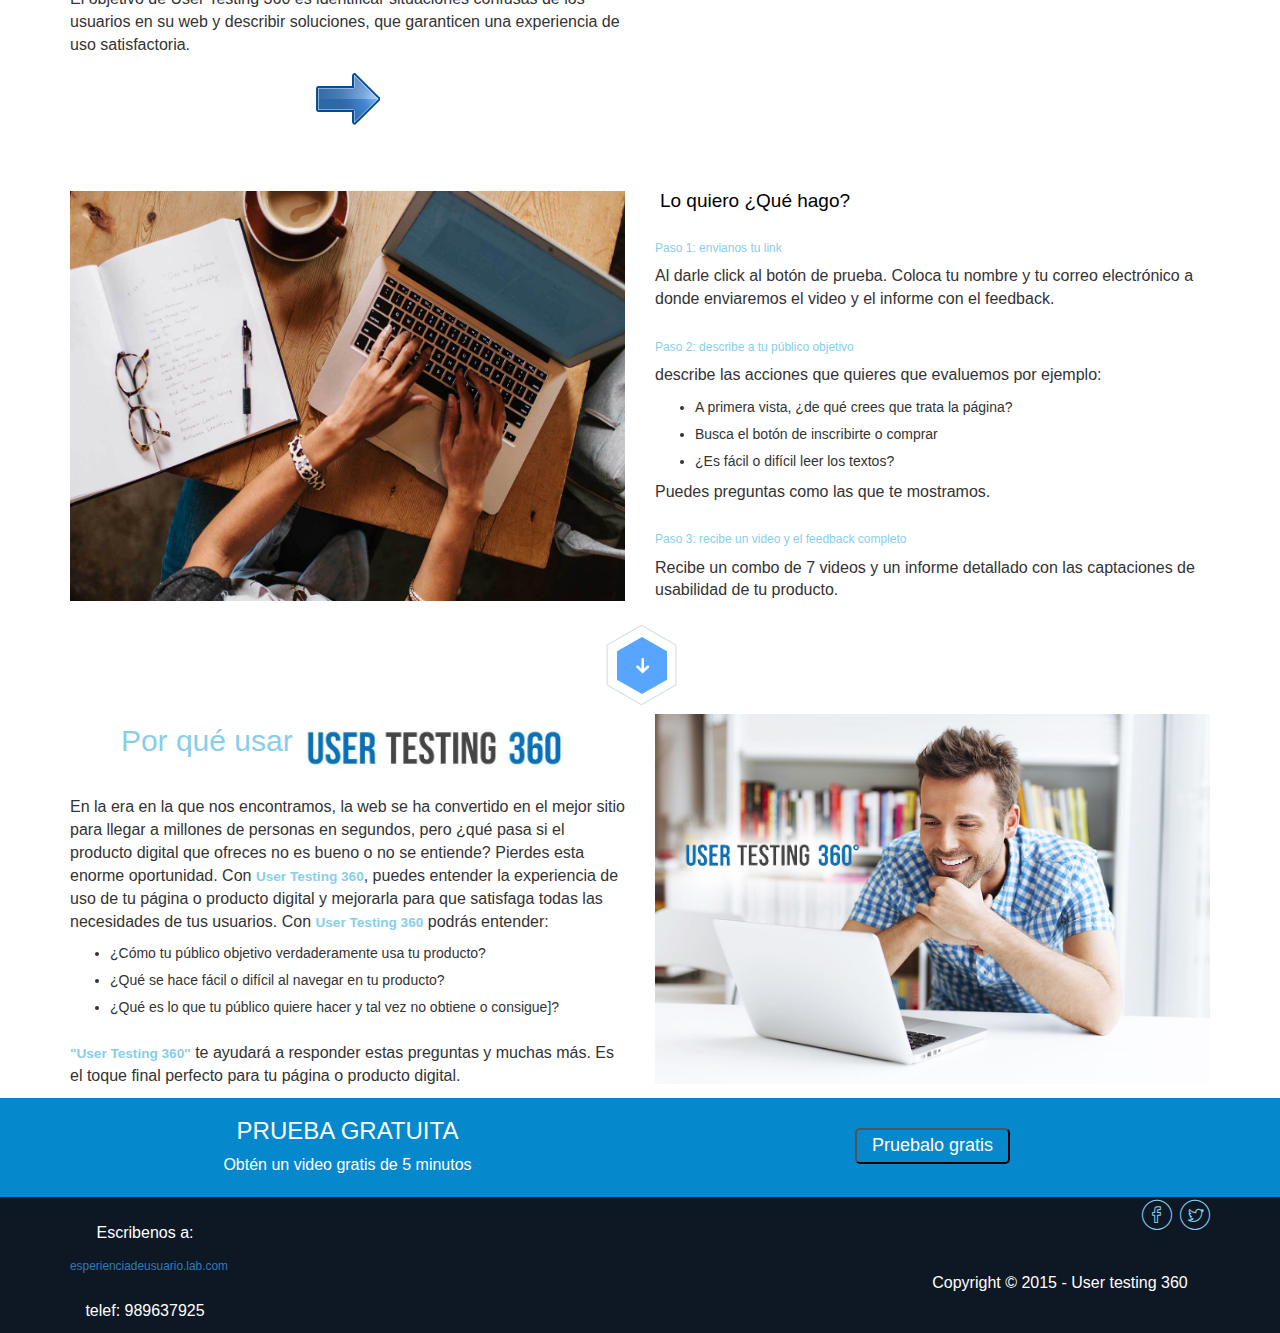
==== commit 7659a87f: "header despegable" ====
--- a/index.html
+++ b/index.html
@@ -11,6 +11,9 @@
 	  	<link rel="stylesheet" href="contact.html">
 	  	<link rel="stylesheet" href="css/queries.css">
 	  	<link rel="stylesheet" href="css/bootstrap.css">
+	  	<script src="https://ajax.googleapis.com/ajax/libs/jquery/3.1.1/jquery.min.js"></script>
+       <!-- Latest compiled JavaScript -->
+       <script src="https://maxcdn.bootstrapcdn.com/bootstrap/3.3.7/js/bootstrap.min.js"></script>	  	
 	</head>
 	<body>
 		<!--Escribe aqui tu codigo-->
@@ -44,17 +47,17 @@
          </nav>
          </div>
          <div class="frase">
-           <h1>Obtén videos de personas reales utilizando tu sitio web, en 1 Hora</h1>  
+           <h1>Obtén videos de personas reales <br> utilizando tu sitio web, en 1 Hora</h1>  
          </div> 
        </div>
        <div class="azul">
            <div class="container">
                <div class="row">
-                   <div class="col-md-6">
+                   <div class="col-md-6 col-xs-6">
                       <h3>PRUEBA GRATUITA</h3> 
                       <p>Obtén un video gratis de 5 minutos</p>
                    </div>
-                   <div class="col-md-6 boton">
+                   <div class="col-md-6 col-xs-6 boton">
                        <button>Pruebalo gratis</button>
                    </div>
                </div>
--- a/css/main.css
+++ b/css/main.css
@@ -8,37 +8,36 @@
 
 /*-------------HEADER-------------*/
 .oscuro{
-    background: #000;
-    opacity: 0.5;
-    padding-top: 40px;
+    background: rgba(0, 0, 0, 0.44);
+    
 }
 header{
     background-image: url(../image/large.jpg);
     background-repeat: no-repeat;
     background-size: cover;
-    height: 760px;
     color: #fff;
 }
 header img{
     width: 200px;
 }
+header .navbar-static-top{
+    background: rgba(0, 0, 0, 0);
+    border: inherit;
+}
 header .frase{
-   height: 460px; 
    text-align: center;
-   display: table;
+   margin: 170px 0;
 }
 header h1{
-   font-size: 60px;
-    display: table-cell;
-    vertical-align: middle;
+   font-size: 40px;
 }
 header .azul{
-    background: #004aaf;
-    height: 190px;
+    background: rgba(0, 74, 175, 0.65);
+    height: 200px;
 }
 .azul h3{
     font-size: 35px;
-    margin-top: 65px;
+    margin-top: 20px;
 }
 header button{
     background: #004aaf;
@@ -265,3 +264,4 @@
     color: #061980;
     text-decoration: underline;
 }
+
--- a/css/queries.css
+++ b/css/queries.css
@@ -1 +1,7 @@
 /*------------INDEX HTML------------*/
+@media screen and (max-width: 242px){
+    .header img{
+        width: 20px;
+    }
+    
+}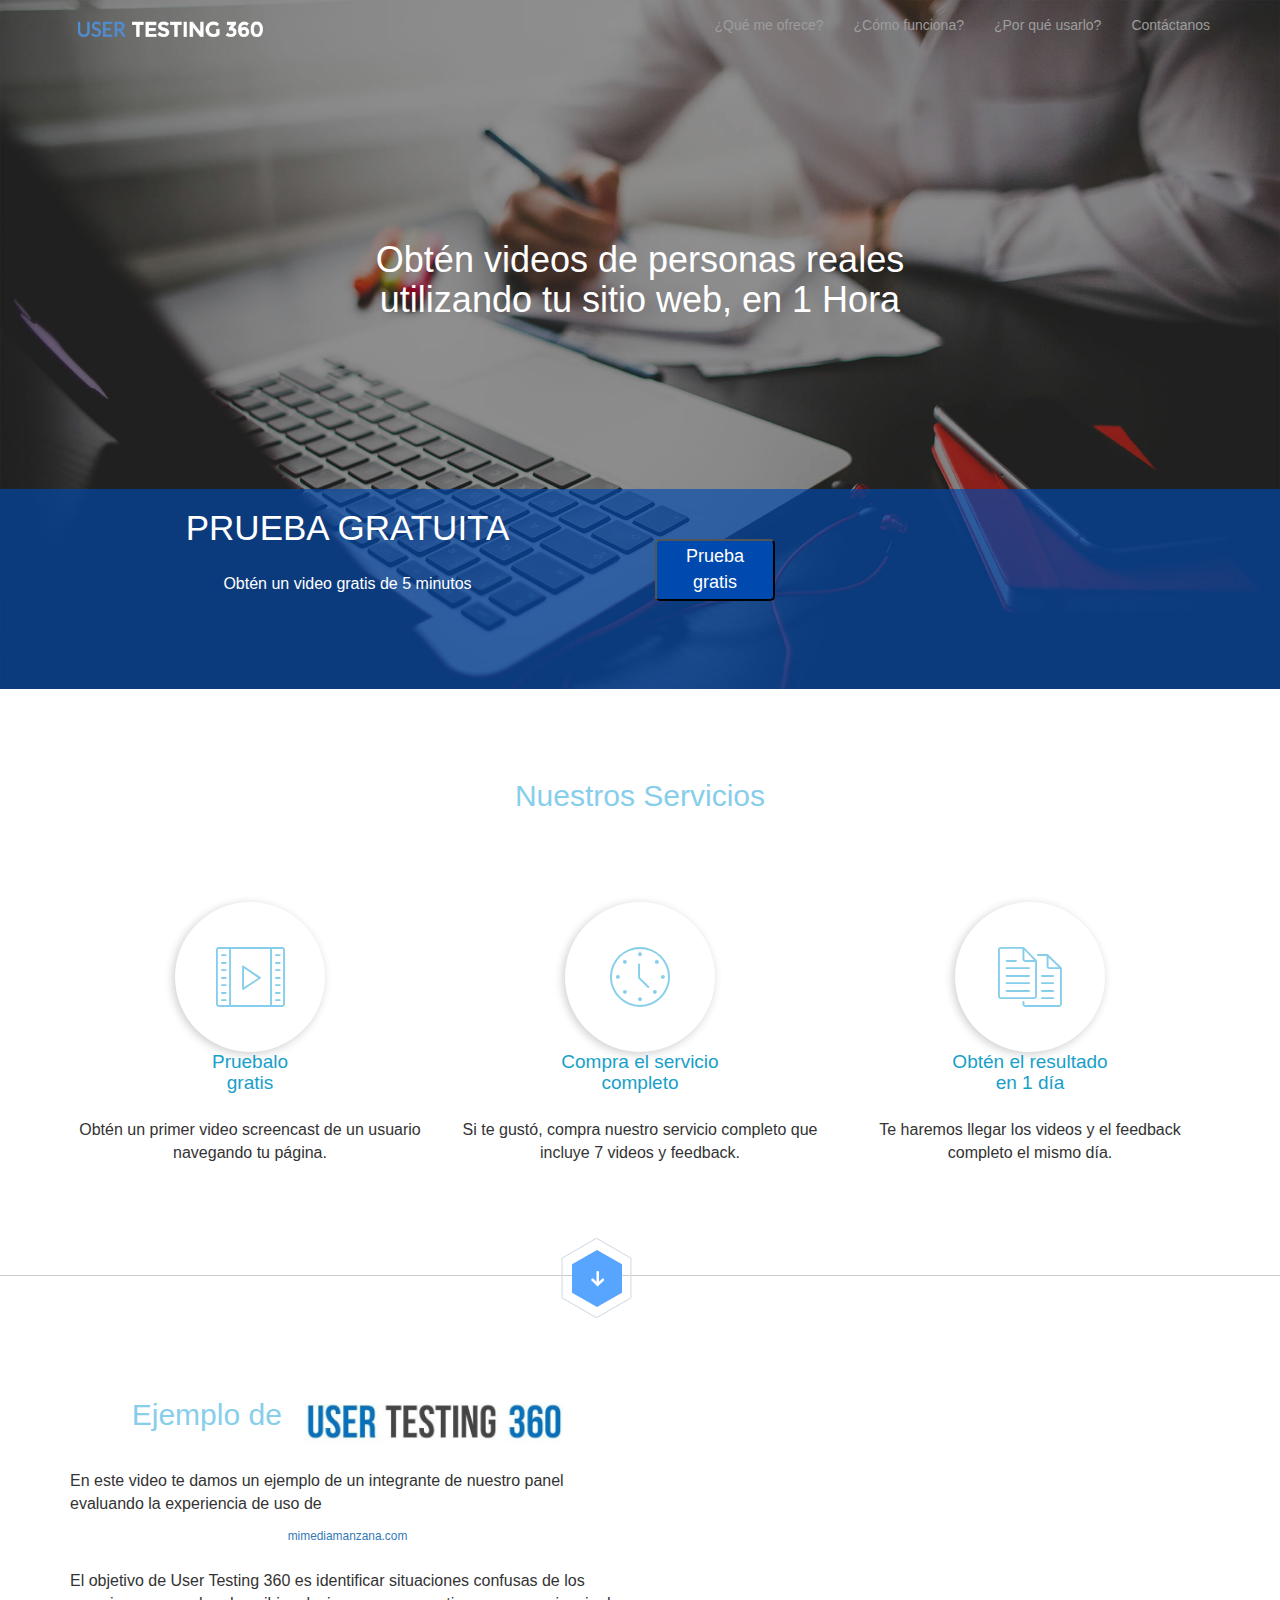
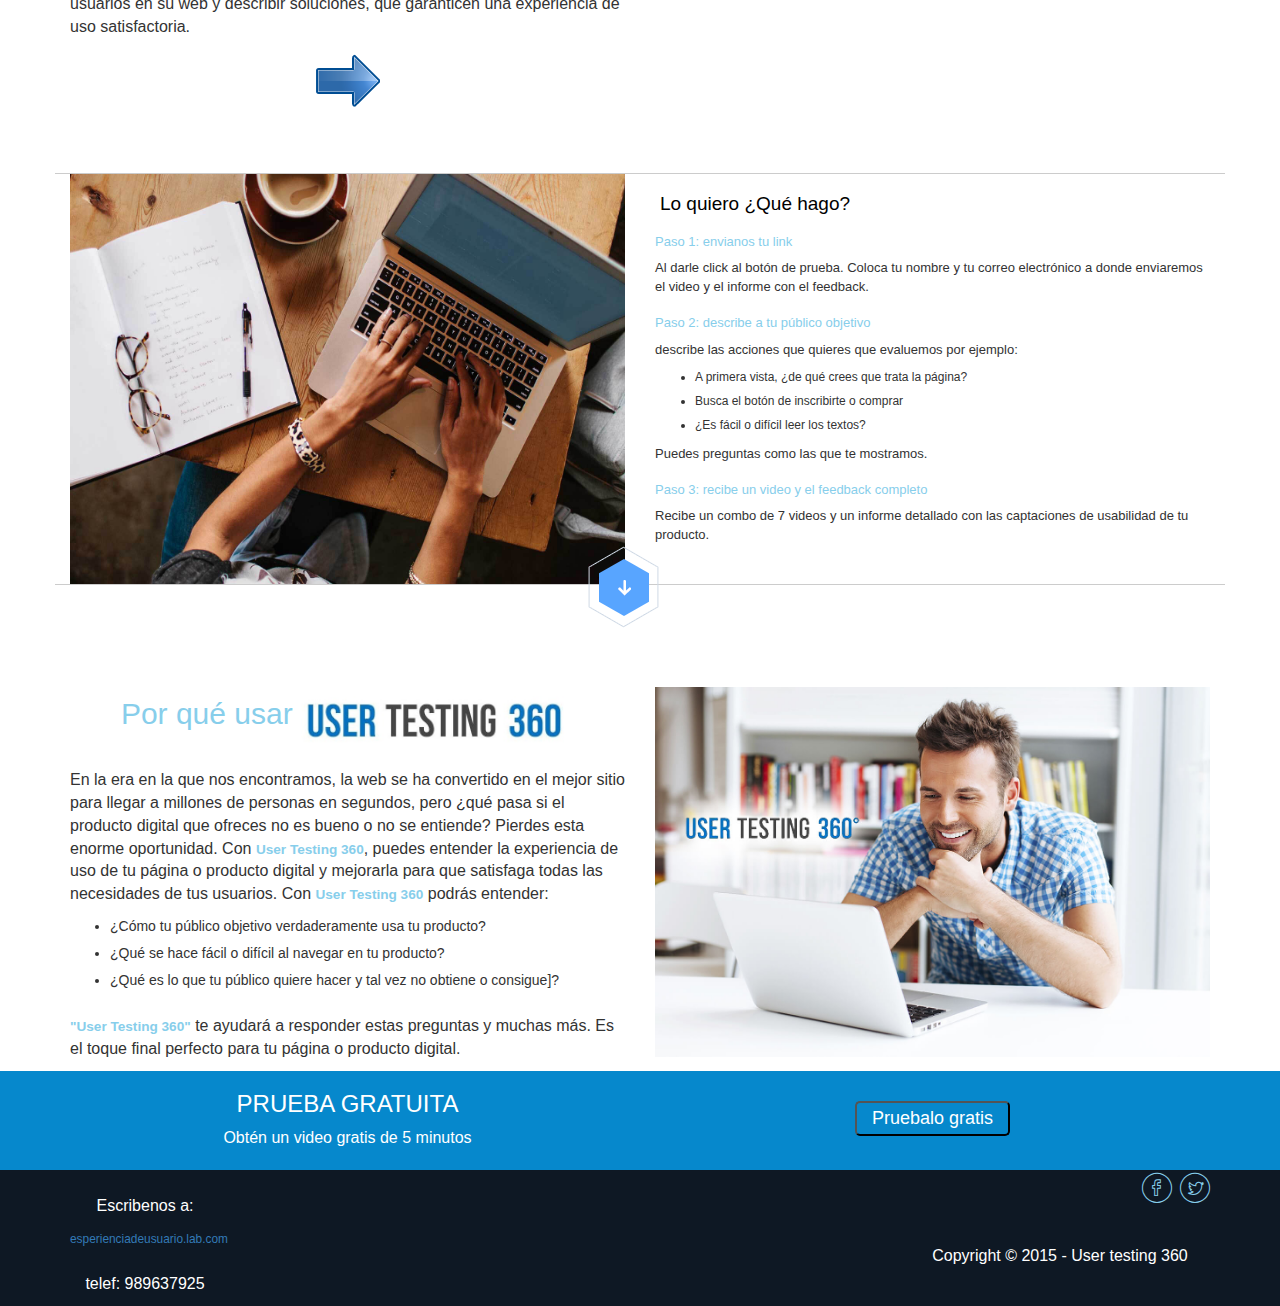
==== commit 77daec8b: "formulario" ====
--- a/index.html
+++ b/index.html
@@ -36,7 +36,7 @@
 
         <!-- Collect the nav links, forms, and other content for toggling -->
                <div class="collapse navbar-collapse" id="bs-example-navbar-collapse-1">
-                  <ul class="nav navbar-nav navbar-right">
+                  <ul class="nav navbar-nav navbar-right list-menu">
                     <li><a href="#">¿Qué me ofrece?</a></li>
                     <li><a href="#">¿Cómo funciona?</a></li>
                     <li><a href="#">¿Por qué usarlo?</a></li>
@@ -58,7 +58,7 @@
                       <p>Obtén un video gratis de 5 minutos</p>
                    </div>
                    <div class="col-md-6 col-xs-6 boton">
-                       <button>Pruebalo gratis</button>
+                       <button>Prueba gratis</button>
                    </div>
                </div>
            </div>
@@ -96,8 +96,10 @@
    </section> 
      <!-------------------------EJEMPLO------------->
      <section class="ejemplo">
+       <div class="separador">
+          <img src="image/separador.png" alt="" > 
+       </div>
          <div class="container">
-           <img class="separador" src="image/separador.png" alt="" >
              <div class="row">
                 <div class="col-md-6">
                    <h4>Ejemplo de</h4>
@@ -112,7 +114,8 @@
                    
                 </div>
              </div>
-             <div class="row">
+             <div class="row border">
+               
                 <div class="col-md-6">
                     <img src="image/sec-2.jpg" width="100%" height="410" alt="">
                     
@@ -137,8 +140,9 @@
      </section>
       <!-------------------------USER------------->
       <section class="user">
+         <div><img class="separator" src="image/separador.png" alt=""></div>
           <div class="container">
-             <img src="image/separador.png" alt=""> 
+              
             <div class="row">
                <div class="col-md-6 uso">
                   <h4>Por qué usar</h4>
--- a/css/main.css
+++ b/css/main.css
@@ -24,12 +24,16 @@
     background: rgba(0, 0, 0, 0);
     border: inherit;
 }
+header ul {
+    display: block;
+    float: right;
+    
+}
+
 header .frase{
    text-align: center;
    margin: 170px 0;
-}
-header h1{
-   font-size: 40px;
+   font-size: 40px
 }
 header .azul{
     background: rgba(0, 74, 175, 0.65);
@@ -47,8 +51,10 @@
     padding: 3px 10px;
 }
 header .boton{
-   margin-top: 80px; 
-   width: 180px;    
+   margin-top: 50px; 
+   width: 150px;
+    
+   
 }
 /*-------------NUESTROS SERVICIOS-------------*/
 .servicios h4{
@@ -83,10 +89,19 @@
     font-size: 16px;
     margin-top: 25px;
 }
+
+
 /*-------------EJEMPLO-------------*/
 .separador{
     margin: 60px 0;
-}
+    border-top: 1px solid #ccc;
+    margin: 100px 0 10px;
+}
+.separador img{
+    transform: translateX(-50%) translateY(-50%);
+    
+}
+
 .ejemplo h4{
     color: skyblue;
     font-size: 30px;
@@ -104,25 +119,37 @@
     margin-bottom: 60px;
 }
 .ejemplo .inf{
-    text-align: left
+    text-align: left;
+   
 }
 .inf h5{
     margin-left: 0;
     width: 200px;
     padding: 0;
     color: #000;
+    margin-top: 20px;
 }
 .inf h6{
     color: skyblue;
-    margin-top: 30px;
+    margin-top: 20px;
+    font-size: 13px;
 }
 .inf p{
    margin-top: 10px;
+    font-size: 13px;
 }
 .inf ul li{
     margin-bottom: 7px;
+     font-size: 12px;
 }
 /*------------USER-------------*/
+.border{
+    border-top: 1px solid #ccc;
+    border-bottom: 1px solid #ccc;
+}
+.separator{
+    transform: translateX(-20%) translateY(-50%);
+}
 .user h4{
     color: skyblue;
     font-size: 30px;
@@ -203,12 +230,12 @@
     background-image: url(../image/large.jpg);
     background-repeat: no-repeat;
     background-size: cover;
+    height: 600px;
    
 }
 .formulario{
     background: #fff;
-    width: 700px;
-    height: auto;
+    width: 60%;
     margin: auto;
     margin-top: 70px;
     border-top: 6px solid skyblue;
@@ -248,16 +275,17 @@
 }
 .formulario .powered{
     text-align: left;
-    margin-left: 20px;
     width: 35%;
+    margin-left: 30px;
     }
 .formulario .report{
     text-align: right;
     width: 20%;
-    margin-left: 290px;
+    float: right;
+    margin-right: 30px;
 }
 hr{
-    width: 600px;
+    width: 90%;
     margin-left: 35px;
 }
 .formulario a{
--- a/css/queries.css
+++ b/css/queries.css
@@ -1,7 +1,20 @@
 /*------------INDEX HTML------------*/
-@media screen and (max-width: 242px){
-    .header img{
-        width: 20px;
+@media screen and (max-width: 1022px){
+    header .list-menu{
+        width: 100%;
+        padding: 0 80px;
     }
-    
+    header img{
+        width: 100%;
+    }
+}
+@media screen and (max-width: 640px){
+    .formulario{
+        width: 500px;
+    }
+}
+@media screen and (max-width: 500px){
+    .formulario{
+        width: 250px;
+    }
 }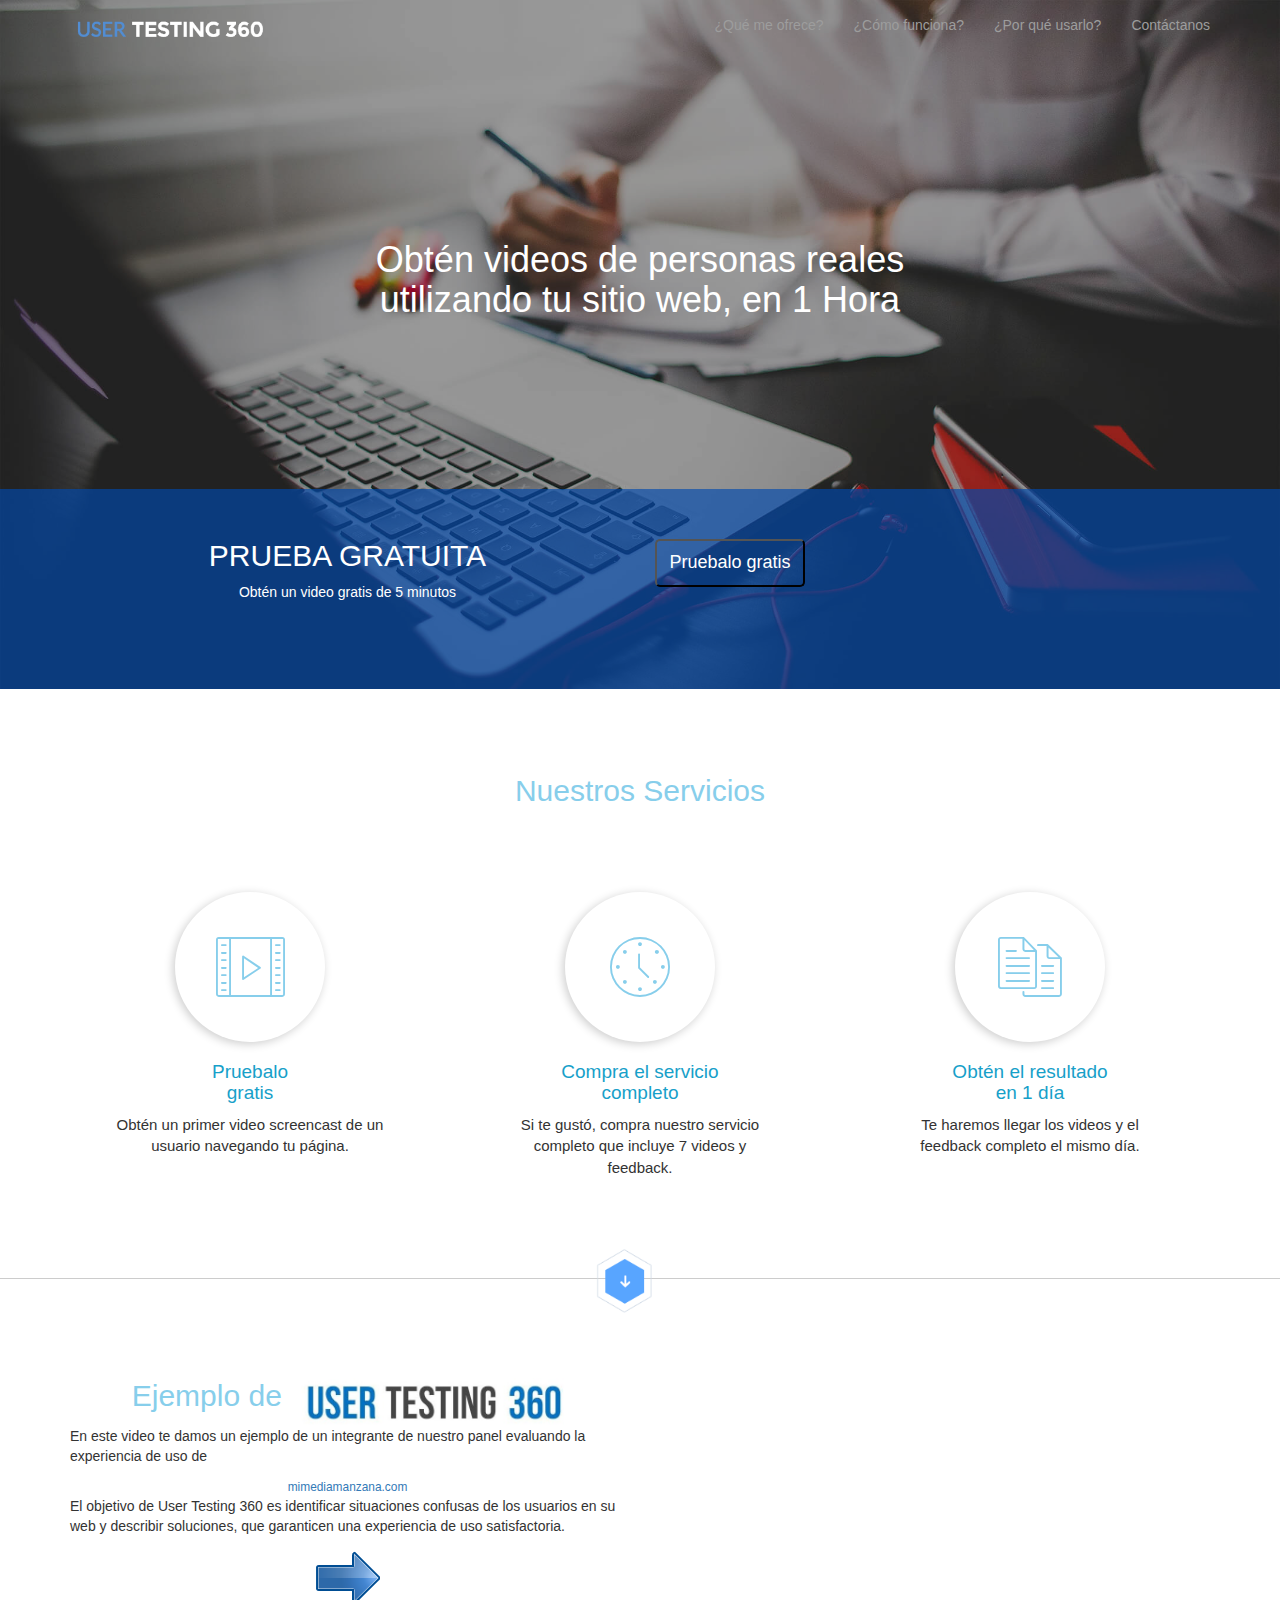
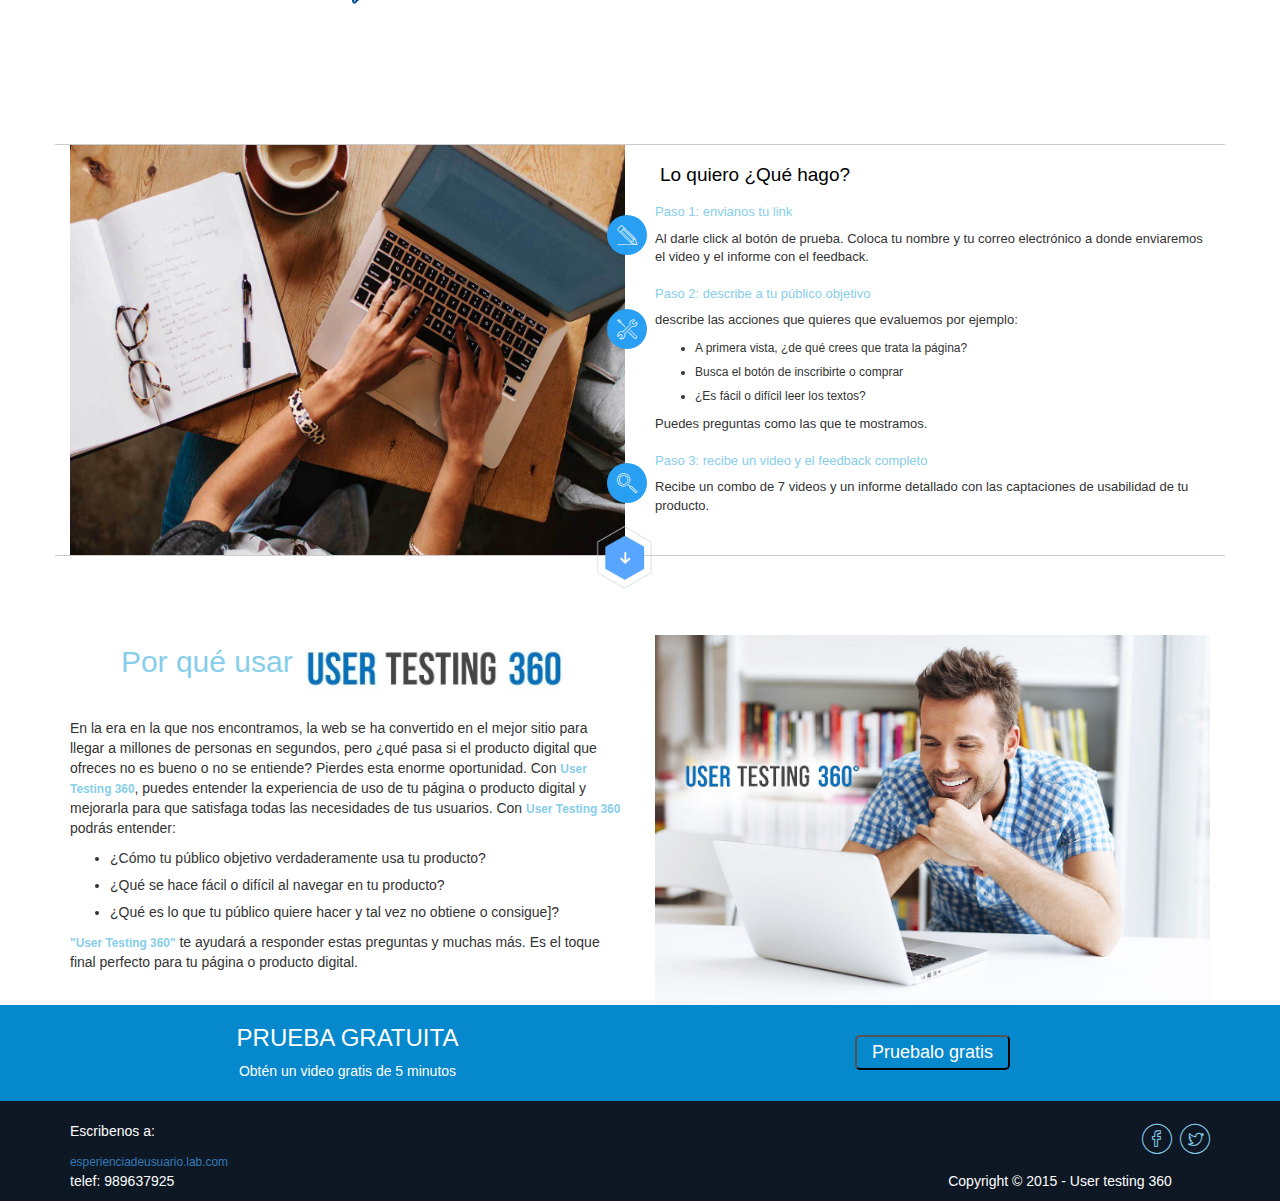
==== commit 1b5058ff: "proyecto terminado" ====
--- a/index.html
+++ b/index.html
@@ -58,7 +58,7 @@
                       <p>Obtén un video gratis de 5 minutos</p>
                    </div>
                    <div class="col-md-6 col-xs-6 boton">
-                       <button>Prueba gratis</button>
+                       <button>Pruebalo gratis</button>
                    </div>
                </div>
            </div>
@@ -117,23 +117,32 @@
              <div class="row border">
                
                 <div class="col-md-6">
-                    <img src="image/sec-2.jpg" width="100%" height="410" alt="">
+                    <div class="oscuro"><img src="image/sec-2.jpg" width="100%" height="410" alt=""></div>
                     
                 </div>
                 <div class="col-md-6 inf">
-                    <h5>Lo quiero ¿Qué hago?</h5>
-                    <h6>Paso 1: envianos tu link</h6>
-                    <p>Al darle click al botón de prueba. Coloca tu nombre y tu correo electrónico a donde enviaremos el video y el informe con el feedback.</p>
-                    <h6>Paso 2: describe a tu público objetivo</h6>
-                    <p>describe las acciones que quieres que evaluemos por ejemplo:</p>
-                    <ul>
-                        <li>A primera vista, ¿de qué crees que trata la página?</li>
-                        <li>Busca el botón de inscribirte o comprar</li>
-                        <li>¿Es fácil o difícil leer los textos?</li>
-                    </ul>
-                    <p>Puedes preguntas como las que te mostramos.</p>
-                    <h6>Paso 3: recibe un video y el feedback completo</h6>
-                    <p>Recibe un combo de 7 videos y un informe detallado con las captaciones de usabilidad de tu producto.</p>
+                  <h5>Lo quiero ¿Qué hago?</h5>
+                    <div class="step1">
+                        <span class="icon-blue"><i class="icon-pencil"></i>   </span>
+                        <h6>Paso 1: envianos tu link</h6>
+                        <p>Al darle click al botón de prueba. Coloca tu nombre y tu correo electrónico a donde enviaremos el video y el informe con el feedback.</p>
+                    </div>
+                    <div class="step2">
+                        <span class="icon-blue"><i class="icon-tools-2"></i></span>
+                        <h6>Paso 2: describe a tu público objetivo</h6>
+                        <p>describe las acciones que quieres que evaluemos por ejemplo:</p>
+                          <ul>
+                            <li>A primera vista, ¿de qué crees que trata la página?</li>
+                            <li>Busca el botón de inscribirte o comprar</li>
+                            <li>¿Es fácil o difícil leer los textos?</li>
+                         </ul>
+                       <p>Puedes preguntas como las que te mostramos.</p>
+                    </div>
+                    <div class="step3">
+                       <span class="icon-blue"><i class="icon-magnifying-glass"></i></span>
+                       <h6>Paso 3: recibe un video y el feedback completo</h6>
+                       <p>Recibe un combo de 7 videos y un informe detallado con las captaciones de usabilidad de tu producto.</p>
+                    </div>
                 </div>
              </div>
          </div>
@@ -179,12 +188,12 @@
           <footer>
               <div class="container">
                  <div class="row">
-                     <div class="col-md-6 write">
+                     <div class="col-md-6 col-xs-6 write">
                         <p>Escribenos a:</p> 
                         <small><a href="">esperienciadeusuario.lab.com</a></small>
                         <p>telef: 989637925</p>
                      </div>
-                     <div class="col-md-6">
+                     <div class="col-md-6 col-xs-6">
                         <div class="icon">
                          <i class="icon-facebook"></i>
                          <i class="icon-twitter"></i>
--- a/css/main.css
+++ b/css/main.css
@@ -8,7 +8,7 @@
 
 /*-------------HEADER-------------*/
 .oscuro{
-    background: rgba(0, 0, 0, 0.44);
+    background: rgba(0, 0, 0, 0.4);
     
 }
 header{
@@ -19,16 +19,13 @@
 }
 header img{
     width: 200px;
+    height: auto;
 }
 header .navbar-static-top{
     background: rgba(0, 0, 0, 0);
     border: inherit;
 }
-header ul {
-    display: block;
-    float: right;
-    
-}
+
 
 header .frase{
    text-align: center;
@@ -40,15 +37,16 @@
     height: 200px;
 }
 .azul h3{
-    font-size: 35px;
-    margin-top: 20px;
-}
-header button{
-    background: #004aaf;
+    font-size: 30px;
+    margin-top: 50px;
+}
+header .azul button{
+    background: rgba(0, 74, 175, 0);
     border: 3px solid #fff 0.5;
     border-radius: 5px;
     font-size: 18px;
-    padding: 3px 10px;
+    padding: 9px;
+    width: 150px;
 }
 header .boton{
    margin-top: 50px; 
@@ -61,7 +59,7 @@
     text-align: center;
     color: skyblue;
     font-size: 30px;
-    margin: 90px 0;
+    margin: 85px 0;
 }
 .icon-container{
     width: 150px;
@@ -80,14 +78,16 @@
     font-size: 19px;
     width: 170px;
     margin: auto;
+    margin-top: 20px;
+    margin-bottom: 10px;
 }
 .container .video{
    width: 100px; 
 }
-.container p{
-    text-align: center;
-    font-size: 16px;
-    margin-top: 25px;
+.servicios .container p{
+    font-size: 15px;
+    margin: auto;
+    width: 270px;
 }
 
 
@@ -96,10 +96,11 @@
     margin: 60px 0;
     border-top: 1px solid #ccc;
     margin: 100px 0 10px;
+    
 }
 .separador img{
-    transform: translateX(-50%) translateY(-50%);
-    
+    transform: translateX(-24%) translateY(-50%);
+    width: 70px;
 }
 
 .ejemplo h4{
@@ -142,22 +143,42 @@
     margin-bottom: 7px;
      font-size: 12px;
 }
+.step1, .step2, .step3
+{
+	position: relative;
+}
+
+.icon-blue
+{
+	border-radius:40px;
+	background: #299ff4;
+	padding: 10px;
+	font-size: 20px;
+	color: #FFF;
+	position: absolute;
+	top:15%;
+	transform: translateX(-120%);
+	
+}
 /*------------USER-------------*/
 .border{
     border-top: 1px solid #ccc;
     border-bottom: 1px solid #ccc;
+    margin-top: 60px;
 }
 .separator{
-    transform: translateX(-20%) translateY(-50%);
+    transform: translateX(-24%) translateY(-50%);
+    width: 70px;
 }
 .user h4{
     color: skyblue;
     font-size: 30px;
     width: 180px;
     display: inline-block;
+     margin-bottom: 40px;
 }
 .uso p{
-    text-align: left    
+    text-align: left;
 }
 .uso ul li{
     text-align: left;
@@ -205,7 +226,8 @@
     color: #fff;
 }
 footer .write{
-    text-align: left
+    text-align: left;
+    margin-top: 20px;
 }
 footer p{
     width: 150px;
@@ -219,6 +241,7 @@
     font-size: 30px;
     color: skyblue;
     margin-right: 0;
+    margin-top: 20px;
 }
 footer .copy{
     float: right;
--- a/css/queries.css
+++ b/css/queries.css
@@ -6,6 +6,15 @@
     }
     header img{
         width: 100%;
+    }
+}
+@media screen and (max-width: 849px){
+    .step1, .step2, .step3{
+        height: auto;
+        margin-left: 50px;
+    }
+    .icon-blue{
+        background: rgba(7, 7, 7, 0.74);
     }
 }
 @media screen and (max-width: 640px){
@@ -17,4 +26,4 @@
     .formulario{
         width: 250px;
     }
-}+}
